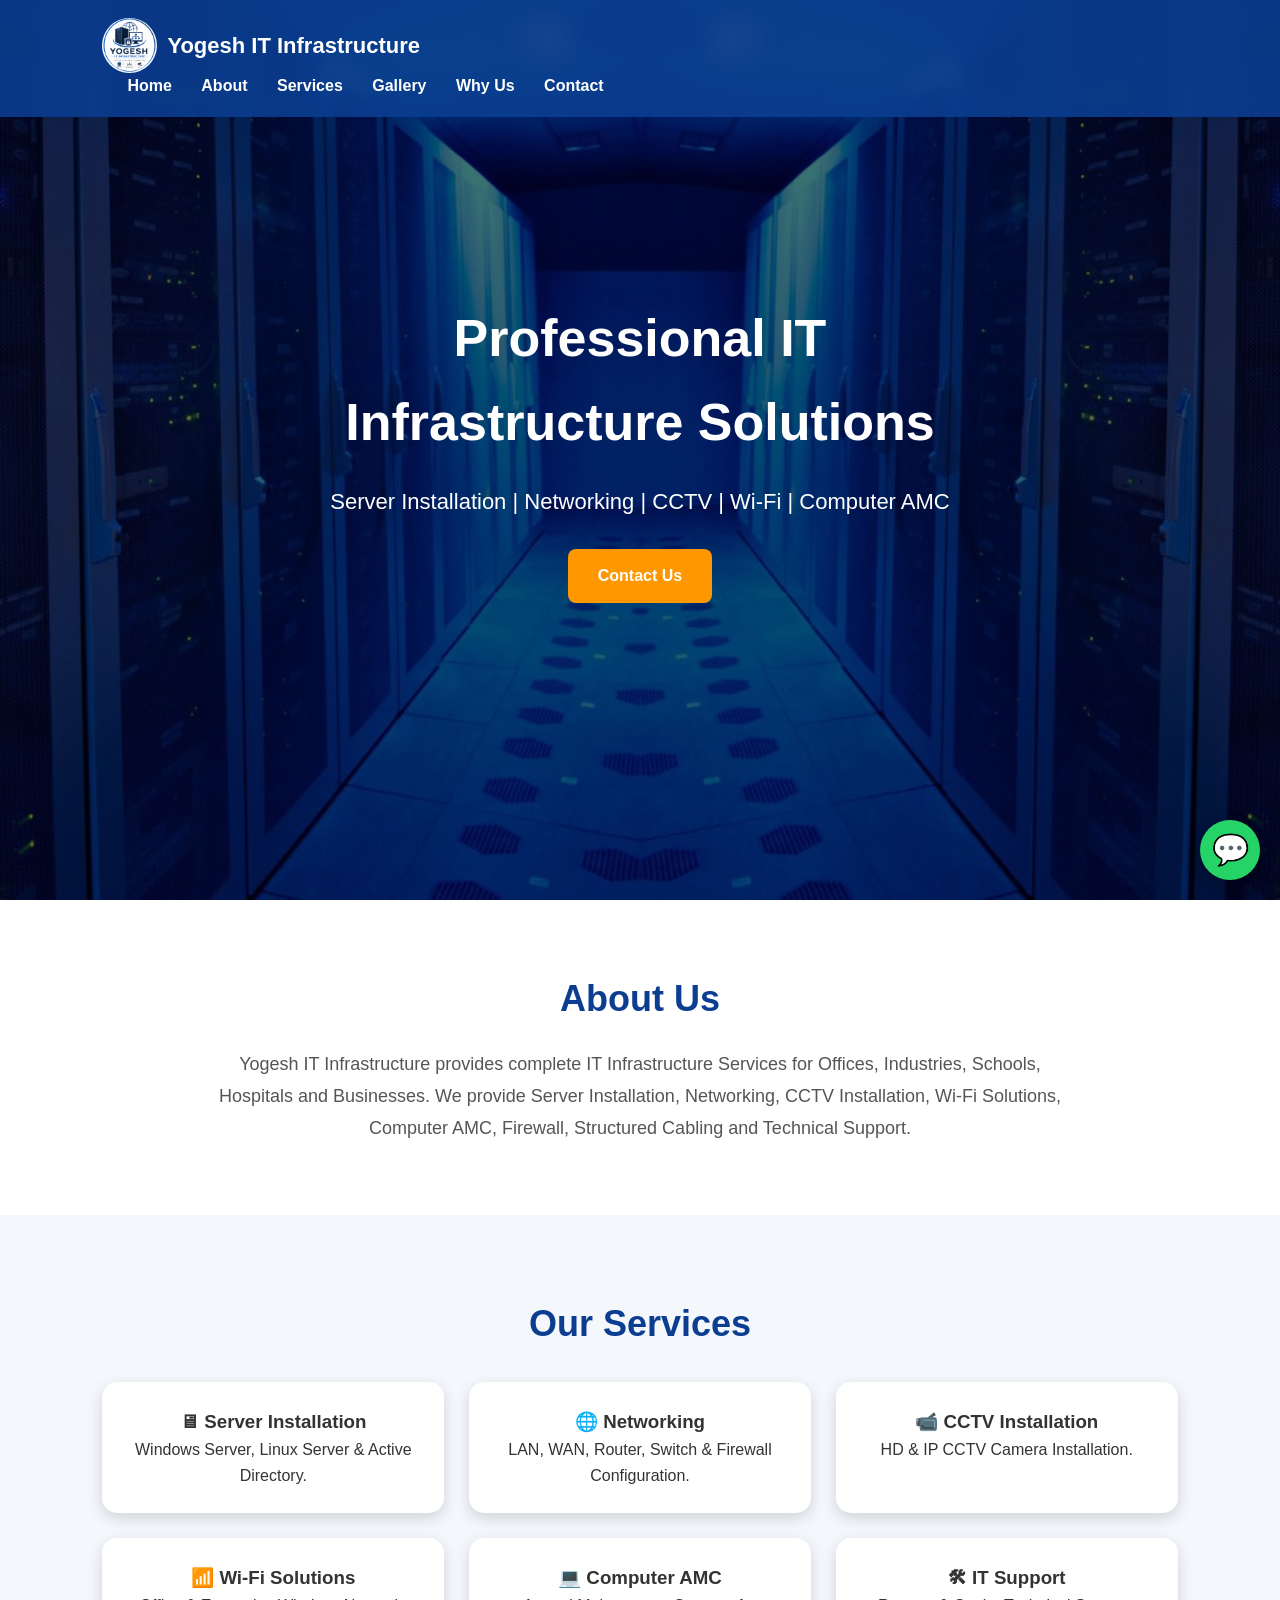
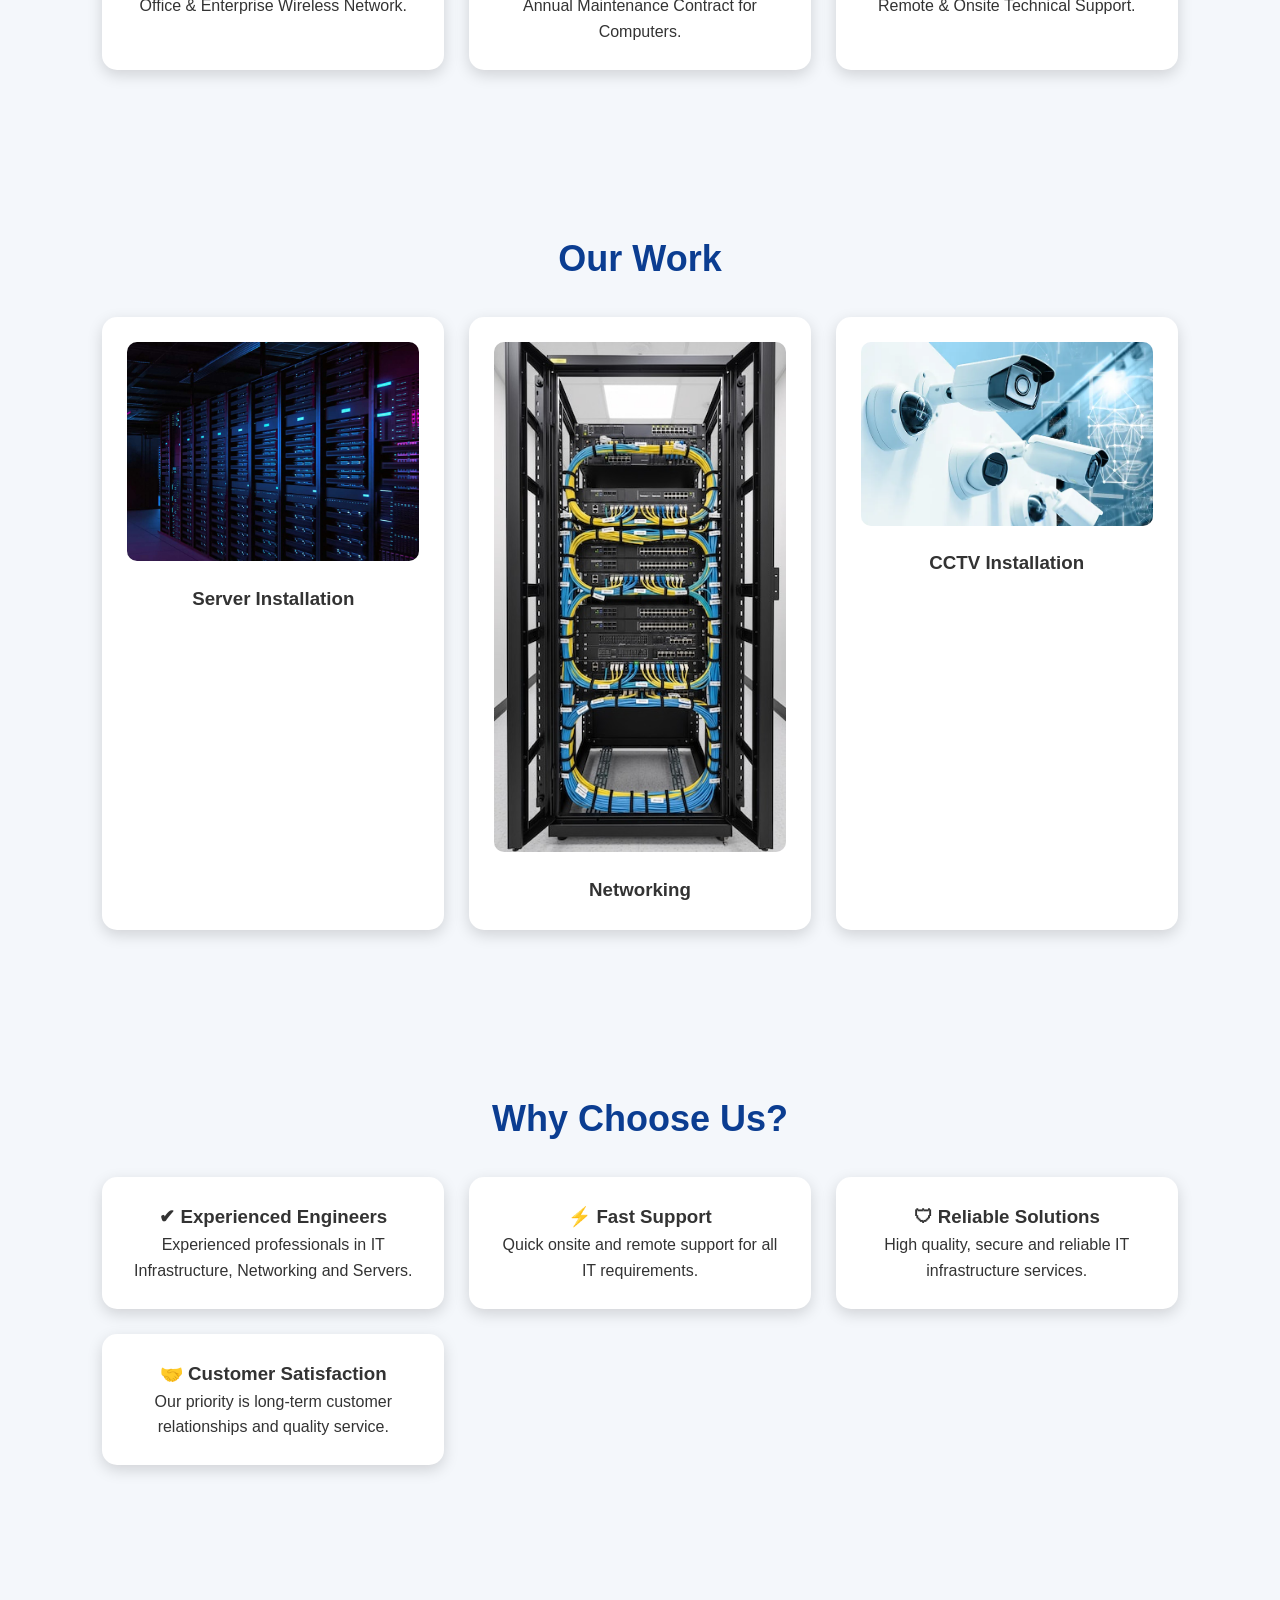
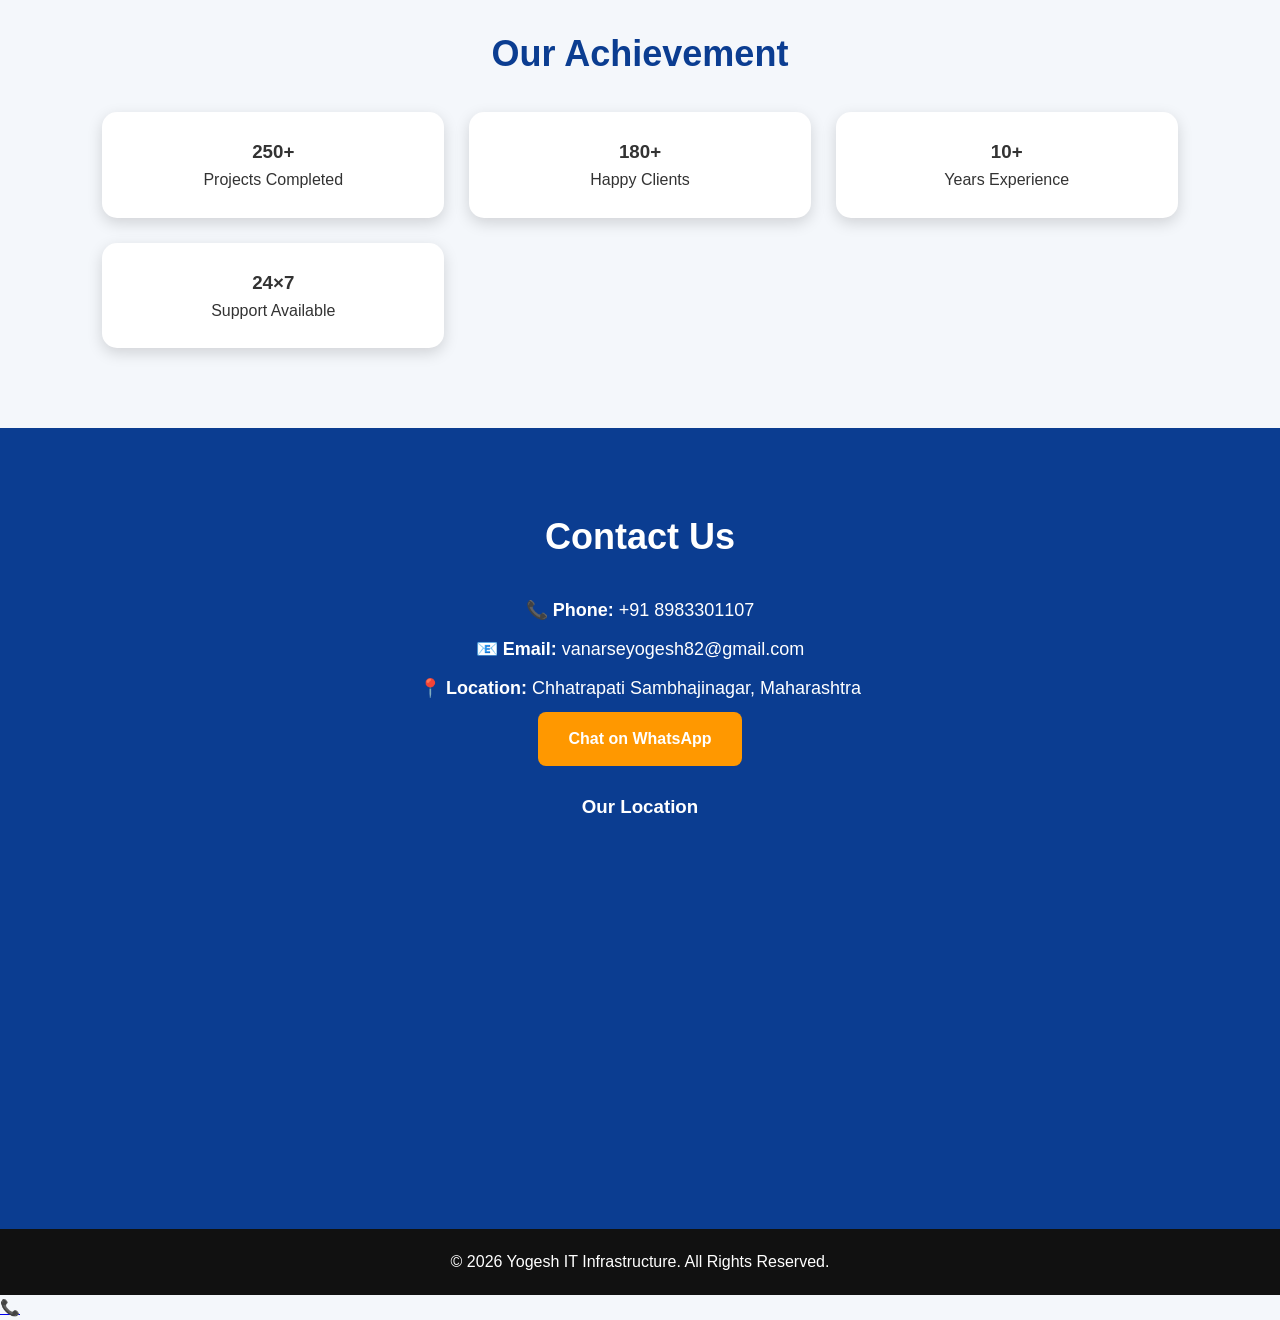
==== index.html @ 94e96556 "Add fade class to about section" ====
<!DOCTYPE html>
<html lang="en">
<head>
<meta charset="UTF-8">
<meta name="viewport" content="width=device-width, initial-scale=1.0">
<title>Yogesh IT Infrastructure</title>

  <meta name="description" content="Yogesh IT Infrastructure provides Server Installation, Networking, CCTV Installation, Wi-Fi Solutions, Computer AMC and IT Support in Chhatrapati Sambhajinagar.">

<meta name="keywords" content="Server Installation, Networking, CCTV, WiFi, Computer AMC, IT Infrastructure, Chhatrapati Sambhajinagar">

<meta name="author" content="Yogesh IT Infrastructure">
  <link rel="icon" type="image/jpeg" href="logo.jpg">
<link rel="stylesheet" href="style.css">
</head>

<body>

<header>
<div class="container">
<div class="logo">
    <img src="logo.jpg" alt="Yogesh IT Infrastructure Logo" class="logo-img">
    <span>Yogesh IT Infrastructure</span>
</div>

<div class="menu-toggle" onclick="toggleMenu()">
☰
</div>
<nav id="navbar">
<a href="#home">Home</a>
<a href="#about">About</a>
<a href="#services">Services</a>
<a href="#gallery">Gallery</a>
<a href="#why">Why Us</a>
<a href="#contact">Contact</a>
</nav>
</div>
</header>

<section id="home" class="hero">
 
<div class="overlay">
<h1>Professional IT Infrastructure Solutions</h1>

<p>
Server Installation | Networking | CCTV | Wi-Fi | Computer AMC
</p>

<a href="#contact" class="btn">Contact Us</a>
</div>
</section>

<section id="about" class="fade">

<h2>About Us</h2>

<p>

Yogesh IT Infrastructure provides complete IT Infrastructure Services for Offices, Industries, Schools, Hospitals and Businesses.

We provide Server Installation, Networking, CCTV Installation, Wi-Fi Solutions, Computer AMC, Firewall, Structured Cabling and Technical Support.

</p>

</section>

<section id="services">

<h2>Our Services</h2>

<div class="cards">

<div class="card">
<h3>🖥 Server Installation</h3>
<p>Windows Server, Linux Server & Active Directory.</p>
</div>

<div class="card">
<h3>🌐 Networking</h3>
<p>LAN, WAN, Router, Switch & Firewall Configuration.</p>
</div>

<div class="card">
<h3>📹 CCTV Installation</h3>
<p>HD & IP CCTV Camera Installation.</p>
</div>

<div class="card">
<h3>📶 Wi-Fi Solutions</h3>
<p>Office & Enterprise Wireless Network.</p>
</div>

<div class="card">
<h3>💻 Computer AMC</h3>
<p>Annual Maintenance Contract for Computers.</p>
</div>

<div class="card">
<h3>🛠 IT Support</h3>
<p>Remote & Onsite Technical Support.</p>
</div>

</div>

</section>

<section id="gallery">

<h2>Our Work</h2>

<div class="cards">

<div class="card">
<img src="server.jpg" alt="">
<h3>Server Installation</h3>
</div>

<div class="card">
<img src="network.jpg" alt="">
<h3>Networking</h3>
</div>

<div class="card">
<img src="cctv.jpg" alt="">
<h3>CCTV Installation</h3>
</div>

</div>

</section>
<section id="why">

<h2>Why Choose Us?</h2>

<div class="cards">

<div class="card">
<h3>✔ Experienced Engineers</h3>
<p>Experienced professionals in IT Infrastructure, Networking and Servers.</p>
</div>

<div class="card">
<h3>⚡ Fast Support</h3>
<p>Quick onsite and remote support for all IT requirements.</p>
</div>

<div class="card">
<h3>🛡 Reliable Solutions</h3>
<p>High quality, secure and reliable IT infrastructure services.</p>
</div>

<div class="card">
<h3>🤝 Customer Satisfaction</h3>
<p>Our priority is long-term customer relationships and quality service.</p>
</div>

</div>

</section>
<section id="stats">

<h2>Our Achievement</h2>

<div class="cards">

<div class="card">
<h3>250+</h3>
<p>Projects Completed</p>
</div>

<div class="card">
<h3>180+</h3>
<p>Happy Clients</p>
</div>

<div class="card">
<h3>10+</h3>
<p>Years Experience</p>
</div>

<div class="card">
<h3>24×7</h3>
<p>Support Available</p>
</div>

</div>

</section>
<section id="contact">

<h2>Contact Us</h2>

<p><strong>📞 Phone:</strong> +91 8983301107</p>

<p><strong>📧 Email:</strong> vanarseyogesh82@gmail.com</p>

<p><strong>📍 Location:</strong> Chhatrapati Sambhajinagar, Maharashtra</p>

<a href="https://wa.me/918983301107" class="btn" target="_blank">
Chat on WhatsApp
</a>

<br><br>

<h3>Our Location</h3>

<iframe
src="https://www.google.com/maps?q=Chhatrapati%20Sambhajinagar&output=embed"
width="100%"
height="300"
style="border:0;border-radius:10px;"
loading="lazy">
</iframe>

</section>

<footer>

<p>© 2026 Yogesh IT Infrastructure. All Rights Reserved.</p>

</footer>

<a href="https://wa.me/918983301107"
class="whatsapp"
target="_blank">💬</a>

<a href="tel:+918983301107"
class="call-button">📞</a>

<script src="script.js"></script>

</body>
</html>
---- style.css ----
*{
    margin:0;
    padding:0;
    box-sizing:border-box;
    font-family:Arial, Helvetica, sans-serif;
}

body{
    background:#f4f7fb;
    color:#333;
    line-height:1.6;
}

header{
    position:fixed;
    top:0;
    left:0;
    width:100%;
    background:rgba(11,61,145,.9);
backdrop-filter:blur(8px);
    color:#fff;
    display:flex;
    justify-content:space-between;
    align-items:center;
    padding:18px 8%;
    z-index:1000;
}

.logo h2{
    font-size:28px;
}

nav a{
    color:#fff;
    text-decoration:none;
    margin-left:25px;
    font-weight:bold;
}

nav a:hover{
    color:#ff9800;
}

.hero{
    height:100vh;
    background:
        linear-gradient(rgba(0,0,0,.55), rgba(0,0,0,.55)),
        url("hero-bg.jpg");
    background-size:cover;
    background-position:center;
    background-repeat:no-repeat;
    display:flex;
    justify-content:center;
    align-items:center;
    text-align:center;
    color:white;
    padding:20px;
}

.hero h1{
    font-size:52px;
    margin-bottom:20px;
}

.hero p{
    font-size:22px;
    margin-bottom:30px;
}

.btn{
    display:inline-block;
    background:#ff9800;
    color:#fff;
    padding:14px 30px;
    border-radius:8px;
    text-decoration:none;
    font-weight:bold;
}

.btn:hover{
    background:#e68900;
}

section{
    padding:80px 8%;
}

section h2{
    text-align:center;
    color:#0b3d91;
    margin-bottom:30px;
    font-size:36px;
}

.cards{
    display:grid;
    grid-template-columns:repeat(auto-fit,minmax(260px,1fr));
    gap:25px;
}

.card{
    background:#fff;
    border-radius:15px;
    padding:25px;
    text-align:center;
    box-shadow:0 5px 15px rgba(0,0,0,.15);
    transition:0.3s;
}

.card:hover{
    transform:translateY(-8px);
    box-shadow:0 10px 25px rgba(0,0,0,.25);
}

.card img{
    width:100%;
    border-radius:10px;
    margin-bottom:15px;
}
#about{
    background:#ffffff;
    text-align:center;
    padding:70px 20px;
}

#about h2{
    font-size:36px;
    color:#0b3d91;
    margin-bottom:20px;
}

#about p{
    max-width:900px;
    margin:auto;
    font-size:18px;
    line-height:1.8;
    color:#555;
    padding:0 15px;
}

#contact{
    background:#0b3d91;
    color:white;
    text-align:center;
}

#contact h2,
#contact h3{
    color:white;
}

#contact p{
    margin:10px 0;
    font-size:18px;
}

footer{
    background:#111;
    color:white;
    text-align:center;
    padding:20px;
}

.whatsapp{
    position:fixed;
    bottom:20px;
    right:20px;
    width:60px;
    height:60px;
    background:#25D366;
    color:white;
    border-radius:50%;
    display:flex;
    justify-content:center;
    align-items:center;
    font-size:30px;
    text-decoration:none;
    box-shadow:0 5px 15px rgba(0,0,0,.3);
    z-index:999;
}

.whatsapp:hover{
    transform:scale(1.1);
}

iframe{
    margin-top:20px;
    border-radius:10px;
}
.card:hover{
    transform:translateY(-10px) scale(1.03);
    transition:.3s;
}
}

nav a{
    transition:0.3s;
}

html{
    scroll-behavior:smooth;
}

.hero .overlay{
    max-width:700px;
}
.logo{
    display:flex;
    align-items:center;
    gap:10px;
    font-size:22px;
    font-weight:bold;
    color:#fff;
}

.logo-img{
    width:55px;
    height:55px;
    border-radius:50%;
}
.menu-toggle{
    display:none;
    font-size:32px;
    color:#fff;
    cursor:pointer;
}
@media (max-width:768px){

header{
    padding:10px 15px;
    flex-direction:row;
    align-items:center;
}

.logo-img{
    width:45px;
    height:45px;
}

.logo h2{
    font-size:20px;
}

.menu-toggle{
    display:block;
}

nav{
    display:none;
    width:100%;
    flex-direction:column;
    background:#0b3d91;
}

nav.active{
    display:flex;
}

nav a{
    padding:12px;
    margin:0;
}

.hero{
    min-height:100vh;
    background-size:cover;
    background-position:center;
    background-repeat:no-repeat;

}
.hero h1{
    font-size:22px;
    line-height:1.3;
}

.hero p{
    font-size:14px;
    line-height:1.5;
}

.cards{
    grid-template-columns:1fr;
}

img{
    max-width:100%;
    height:auto;
}
.fade{
    opacity:0;
    transform:translateY(40px);
    transition:all .8s ease;
}

.fade.show{
    opacity:1;
    transform:translateY(0);
}
}
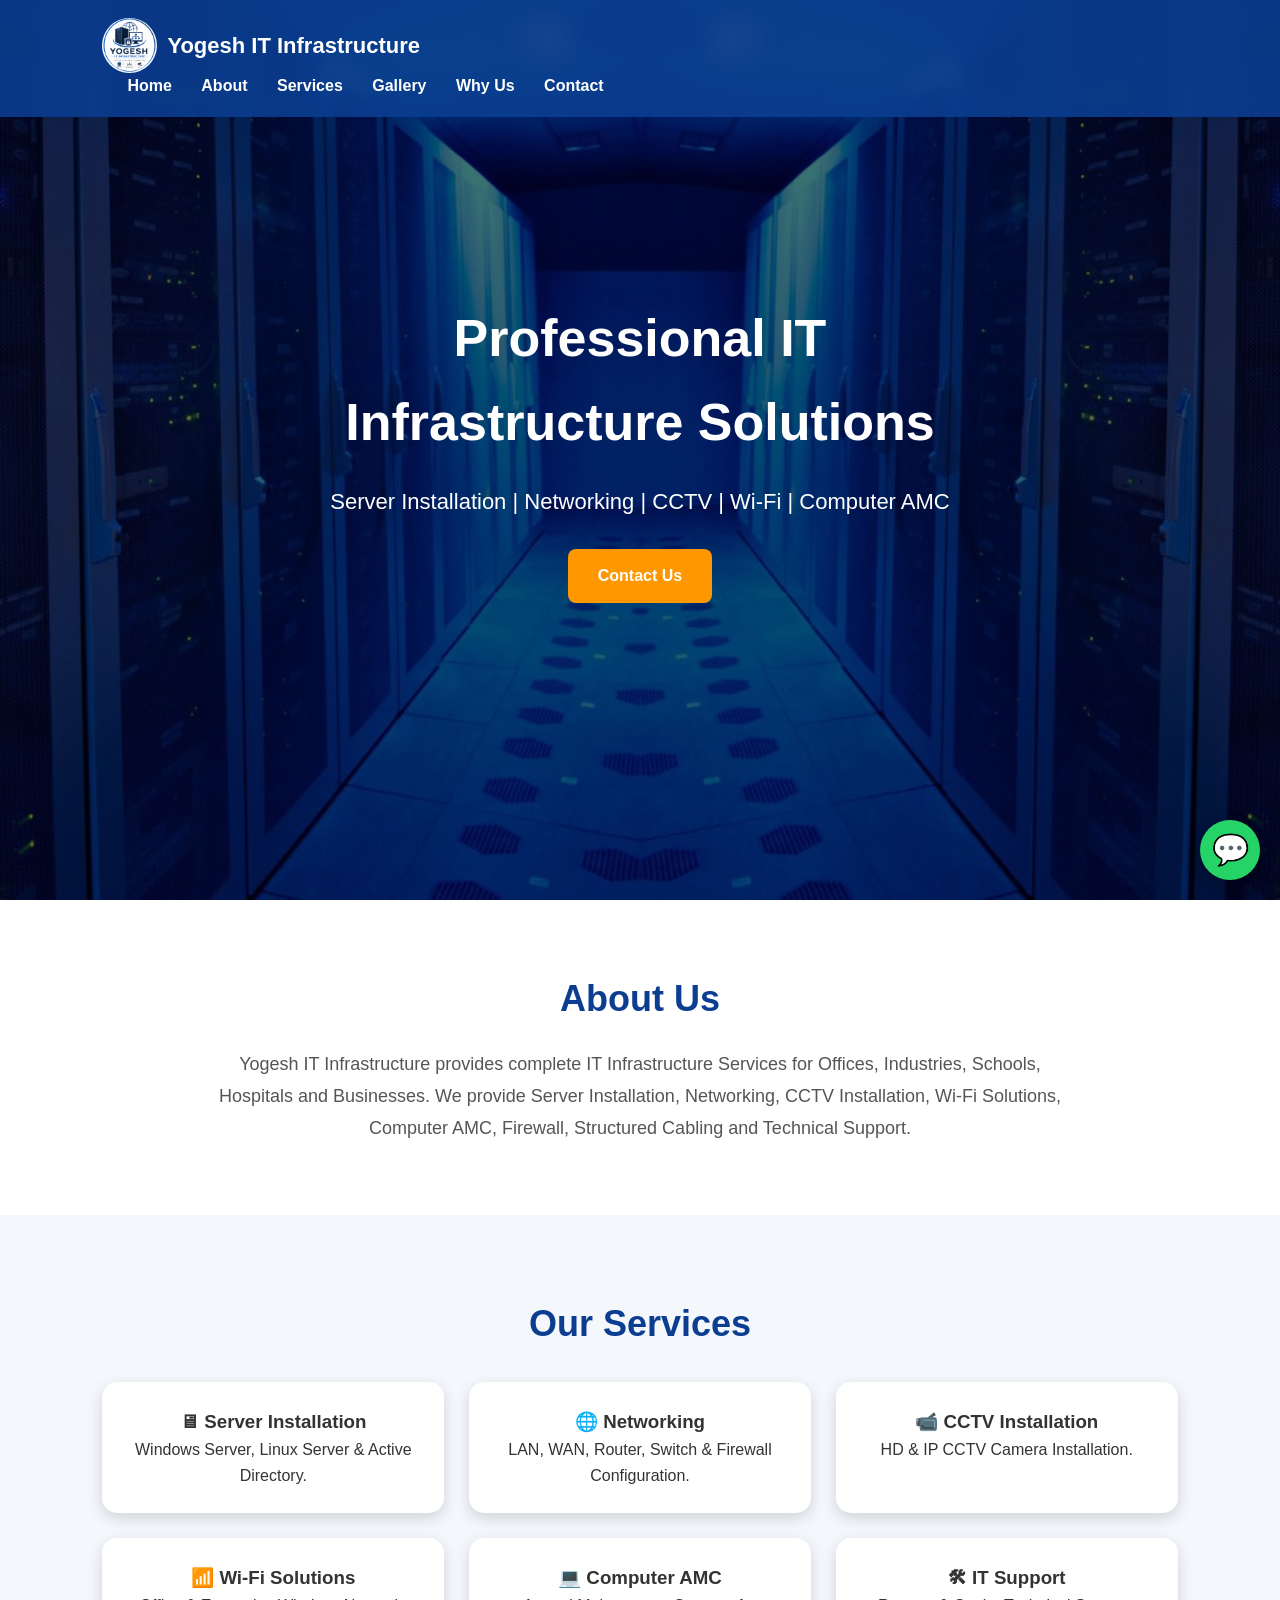
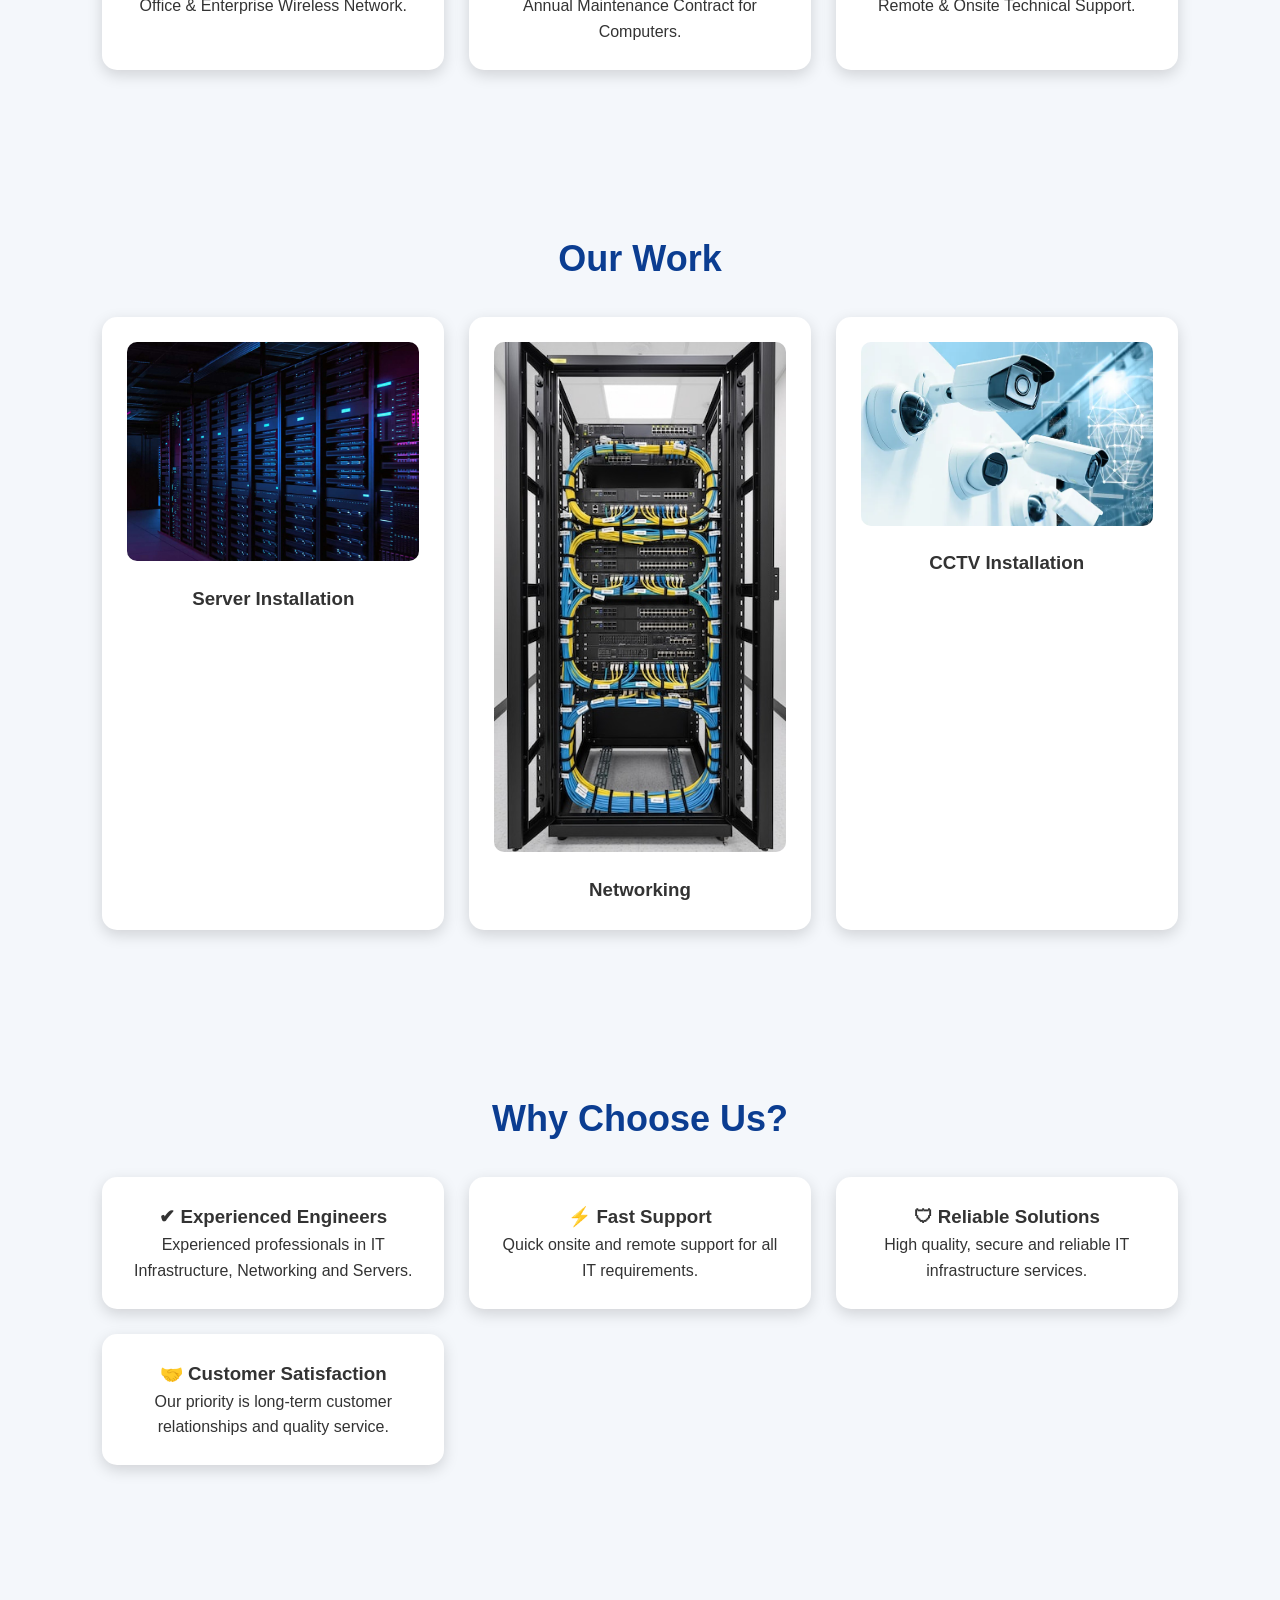
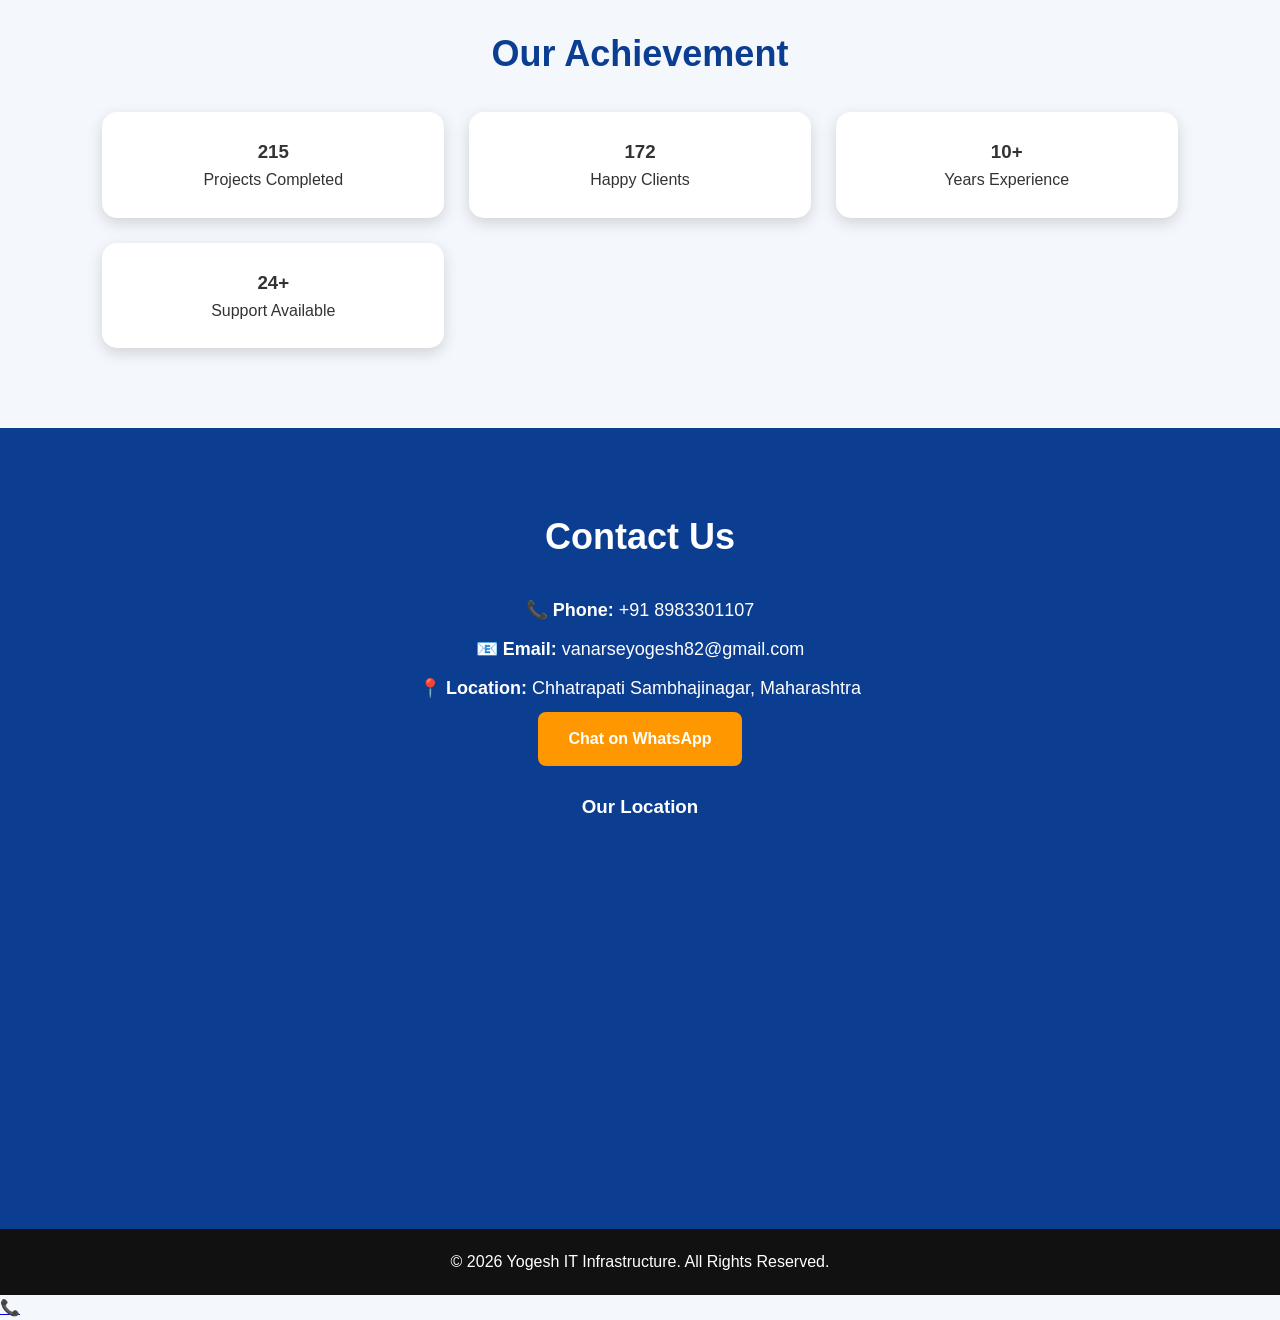
==== commit 26f929db: "Fix heading in support card to remove multiplication sign" ====
--- a/index.html
+++ b/index.html
@@ -64,7 +64,7 @@
 
 </section>
 
-<section id="services">
+<section id="services" class="fade">
 
 <h2>Our Services</h2>
 
@@ -104,7 +104,7 @@
 
 </section>
 
-<section id="gallery">
+<section id="gallery" class="fade">
 
 <h2>Our Work</h2>
 
@@ -128,7 +128,7 @@
 </div>
 
 </section>
-<section id="why">
+<section id="why" class="fade">
 
 <h2>Why Choose Us?</h2>
 
@@ -157,7 +157,7 @@
 </div>
 
 </section>
-<section id="stats">
+<section id="stats" class="fade">
 
 <h2>Our Achievement</h2>
 
@@ -179,14 +179,14 @@
 </div>
 
 <div class="card">
-<h3>24×7</h3>
+<h3>24</h3>
 <p>Support Available</p>
 </div>
 
 </div>
 
 </section>
-<section id="contact">
+<section id="contact" class="fade">
 
 <h2>Contact Us</h2>
 
--- a/style.css
+++ b/style.css
@@ -296,4 +296,3 @@
     opacity:1;
     transform:translateY(0);
 }
-}
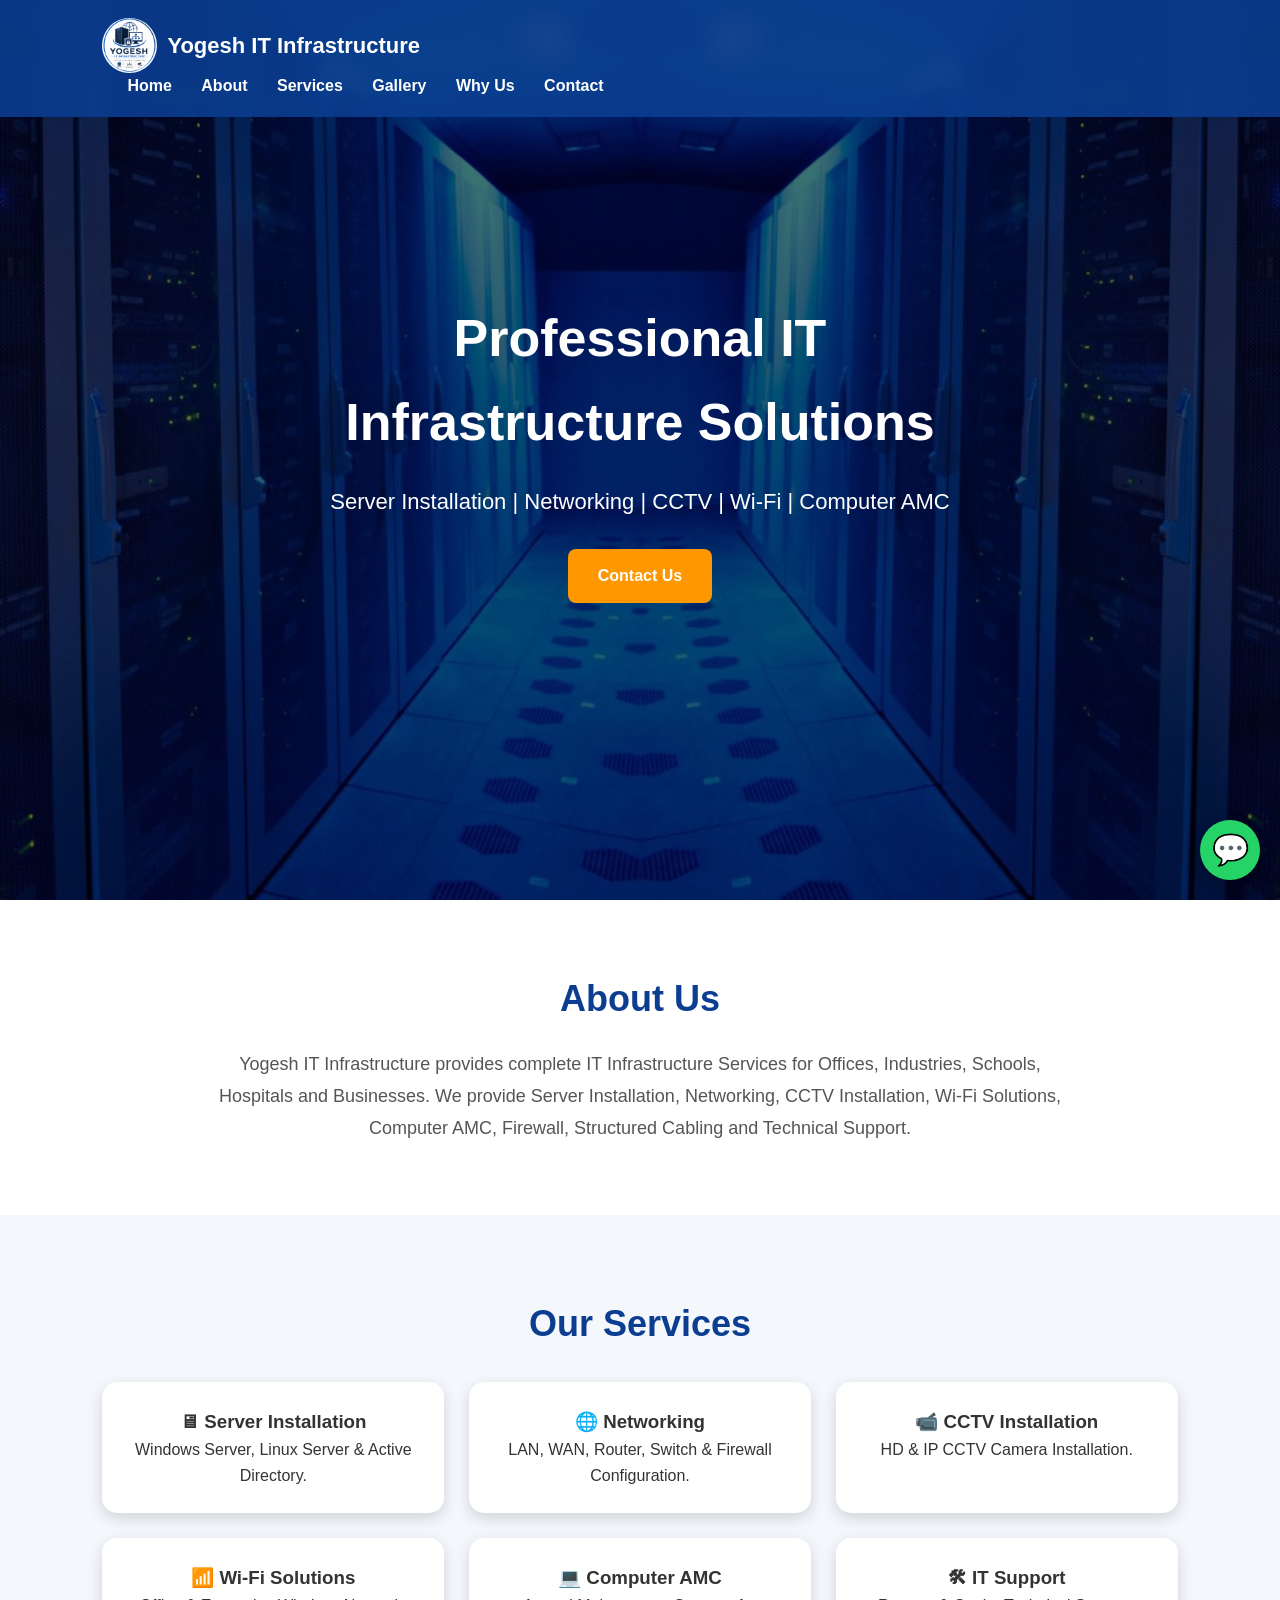
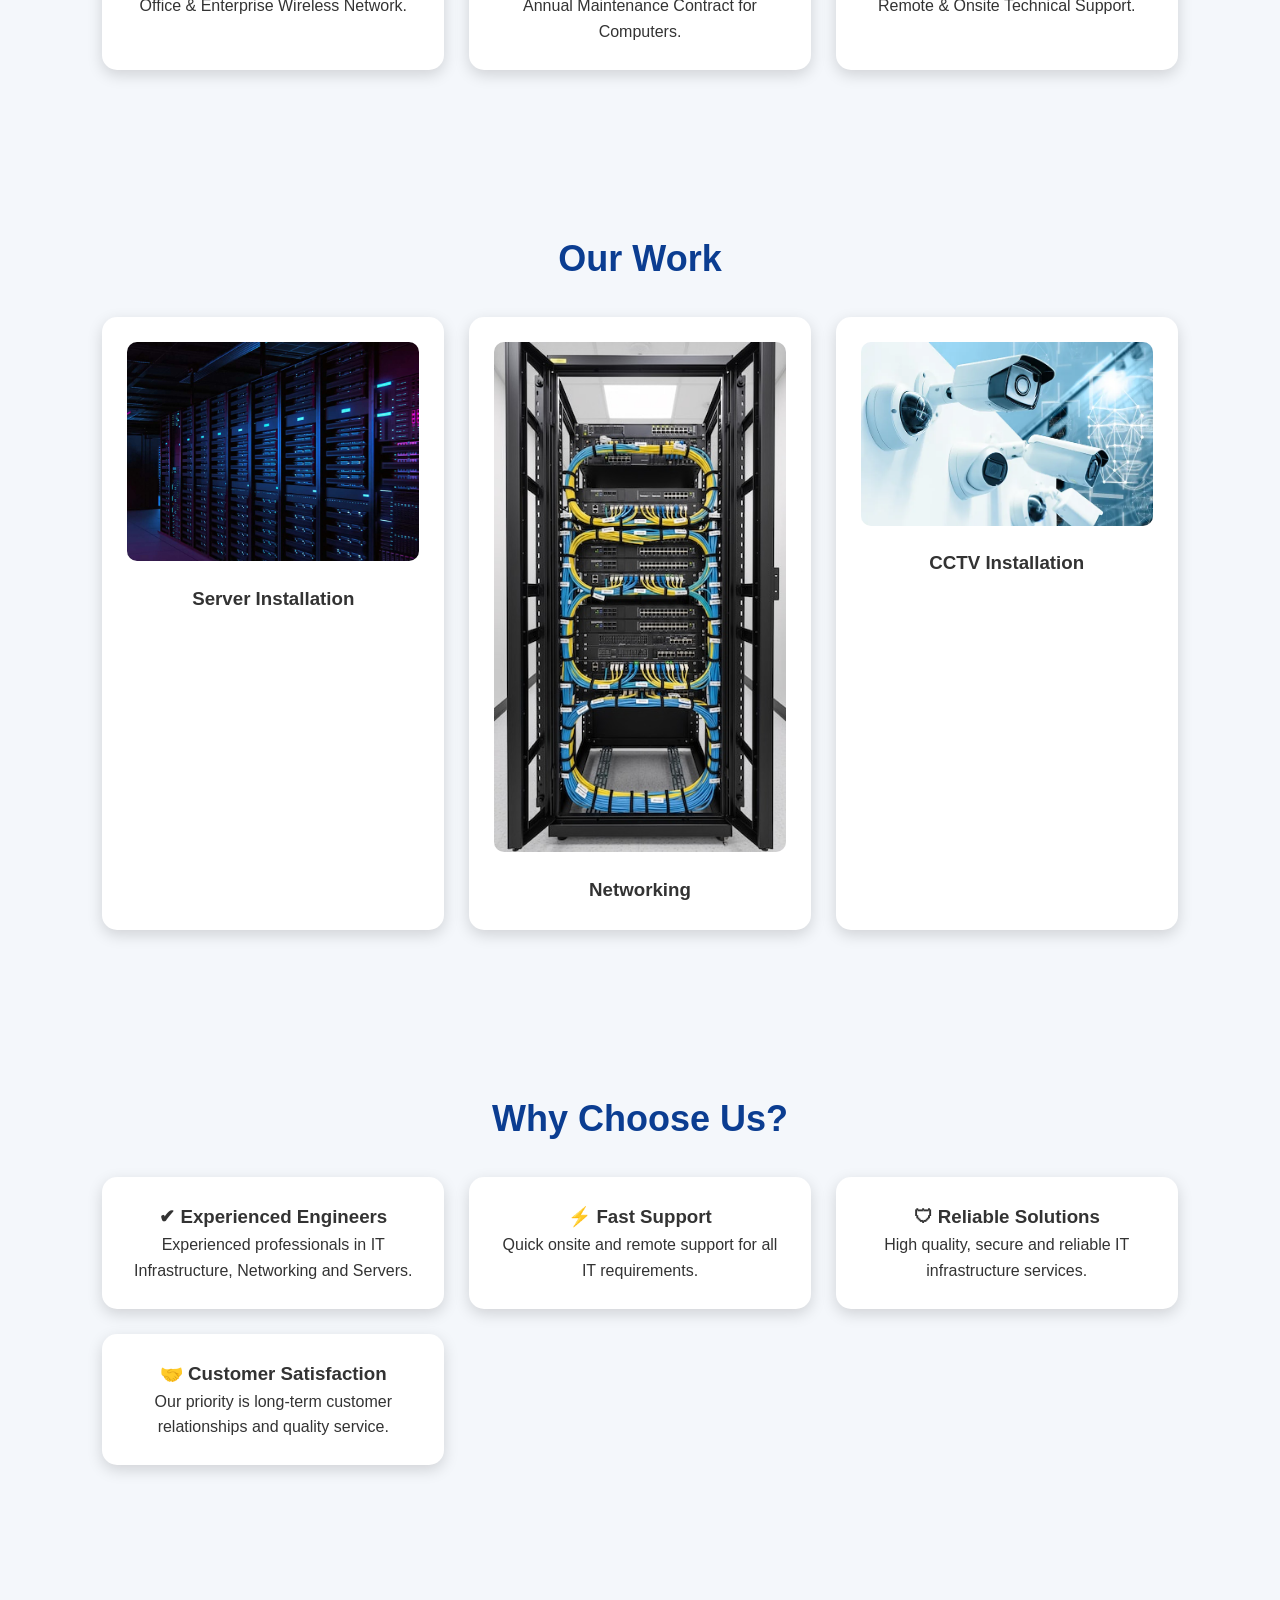
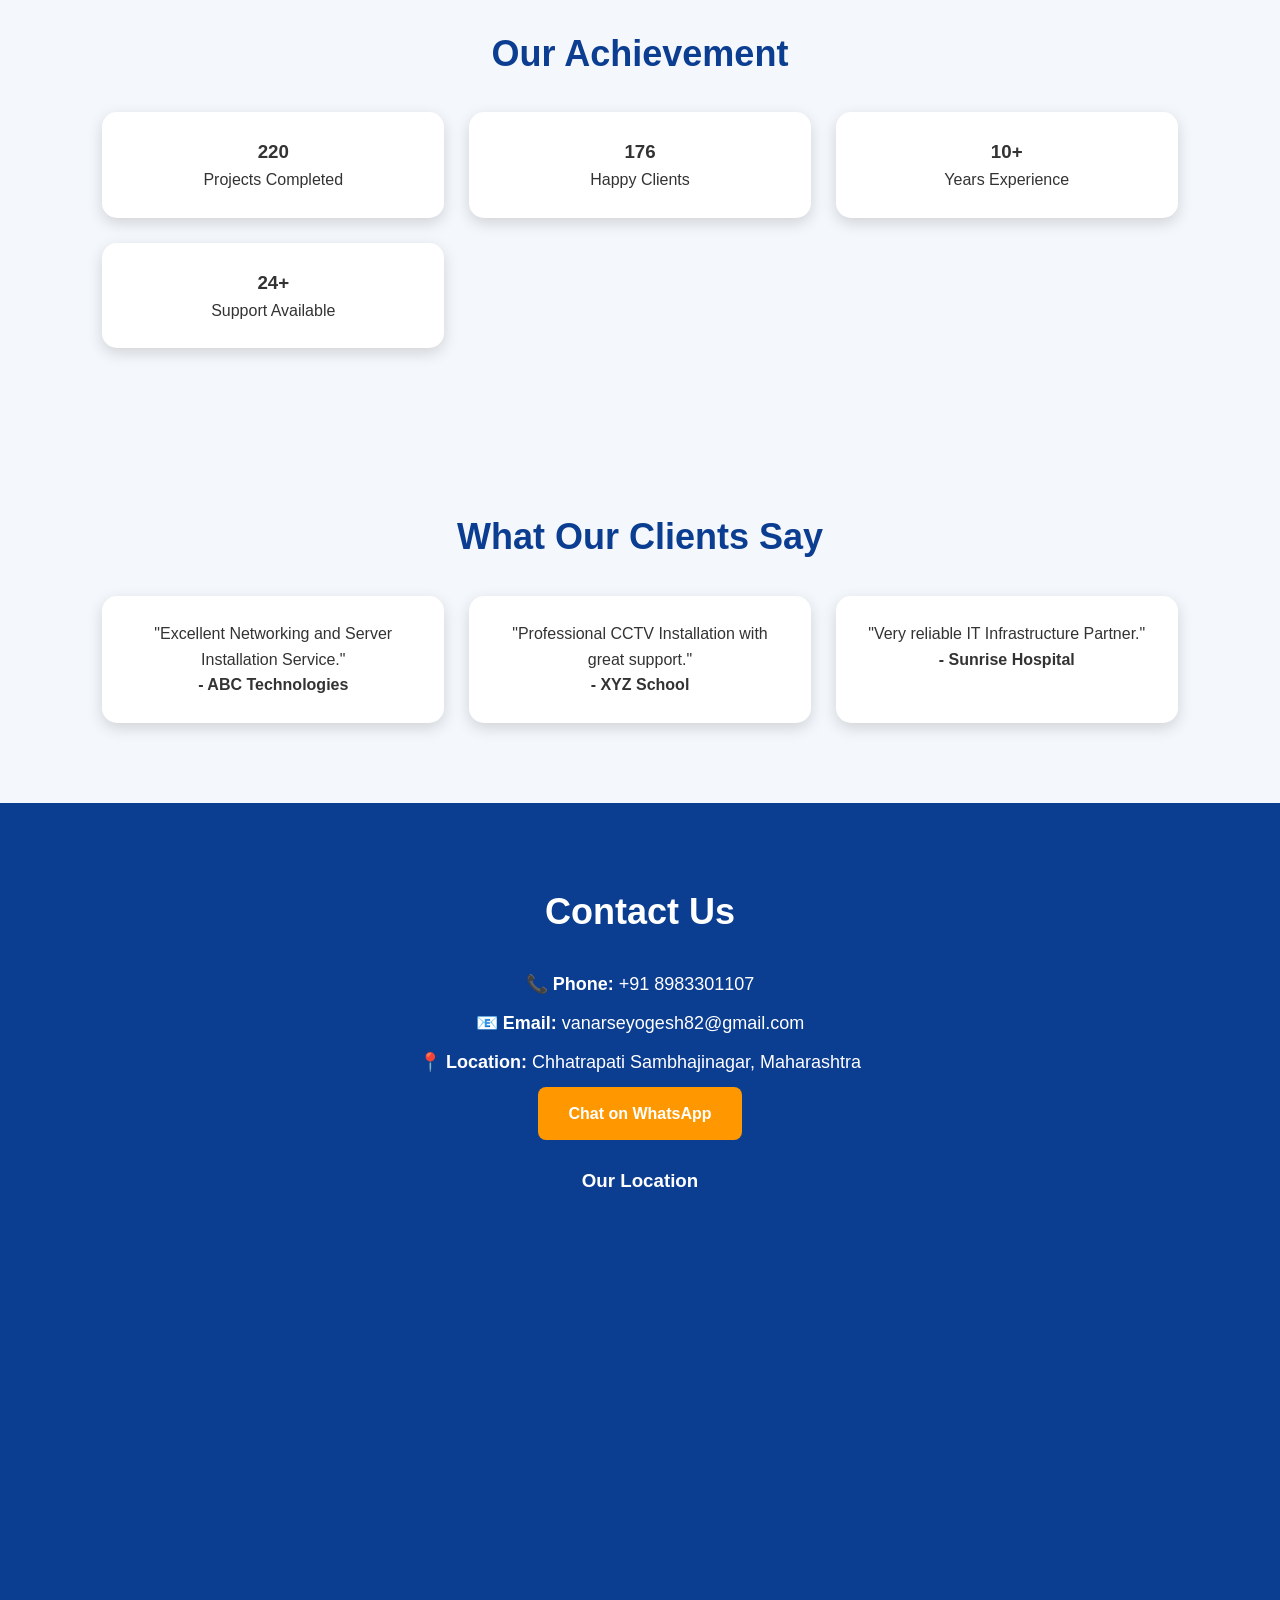
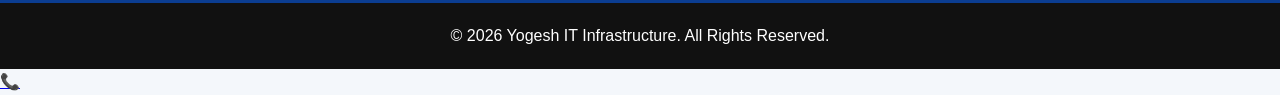
==== commit 14f79ce9: "Add testimonials section" ====
--- a/index.html
+++ b/index.html
@@ -186,6 +186,28 @@
 </div>
 
 </section>
+  <section id="testimonials" class="fade">
+    <h2>What Our Clients Say</h2>
+
+    <div class="cards">
+
+        <div class="card">
+            <p>"Excellent Networking and Server Installation Service."</p>
+            <h4>- ABC Technologies</h4>
+        </div>
+
+        <div class="card">
+            <p>"Professional CCTV Installation with great support."</p>
+            <h4>- XYZ School</h4>
+        </div>
+
+        <div class="card">
+            <p>"Very reliable IT Infrastructure Partner."</p>
+            <h4>- Sunrise Hospital</h4>
+        </div>
+
+    </div>
+</section>
 <section id="contact" class="fade">
 
 <h2>Contact Us</h2>
--- a/style.css
+++ b/style.css
@@ -296,3 +296,11 @@
     opacity:1;
     transform:translateY(0);
 }
+.card img{
+    transition: transform .4s ease;
+    cursor: pointer;
+}
+
+.card:hover img{
+    transform: scale(1.08);
+}
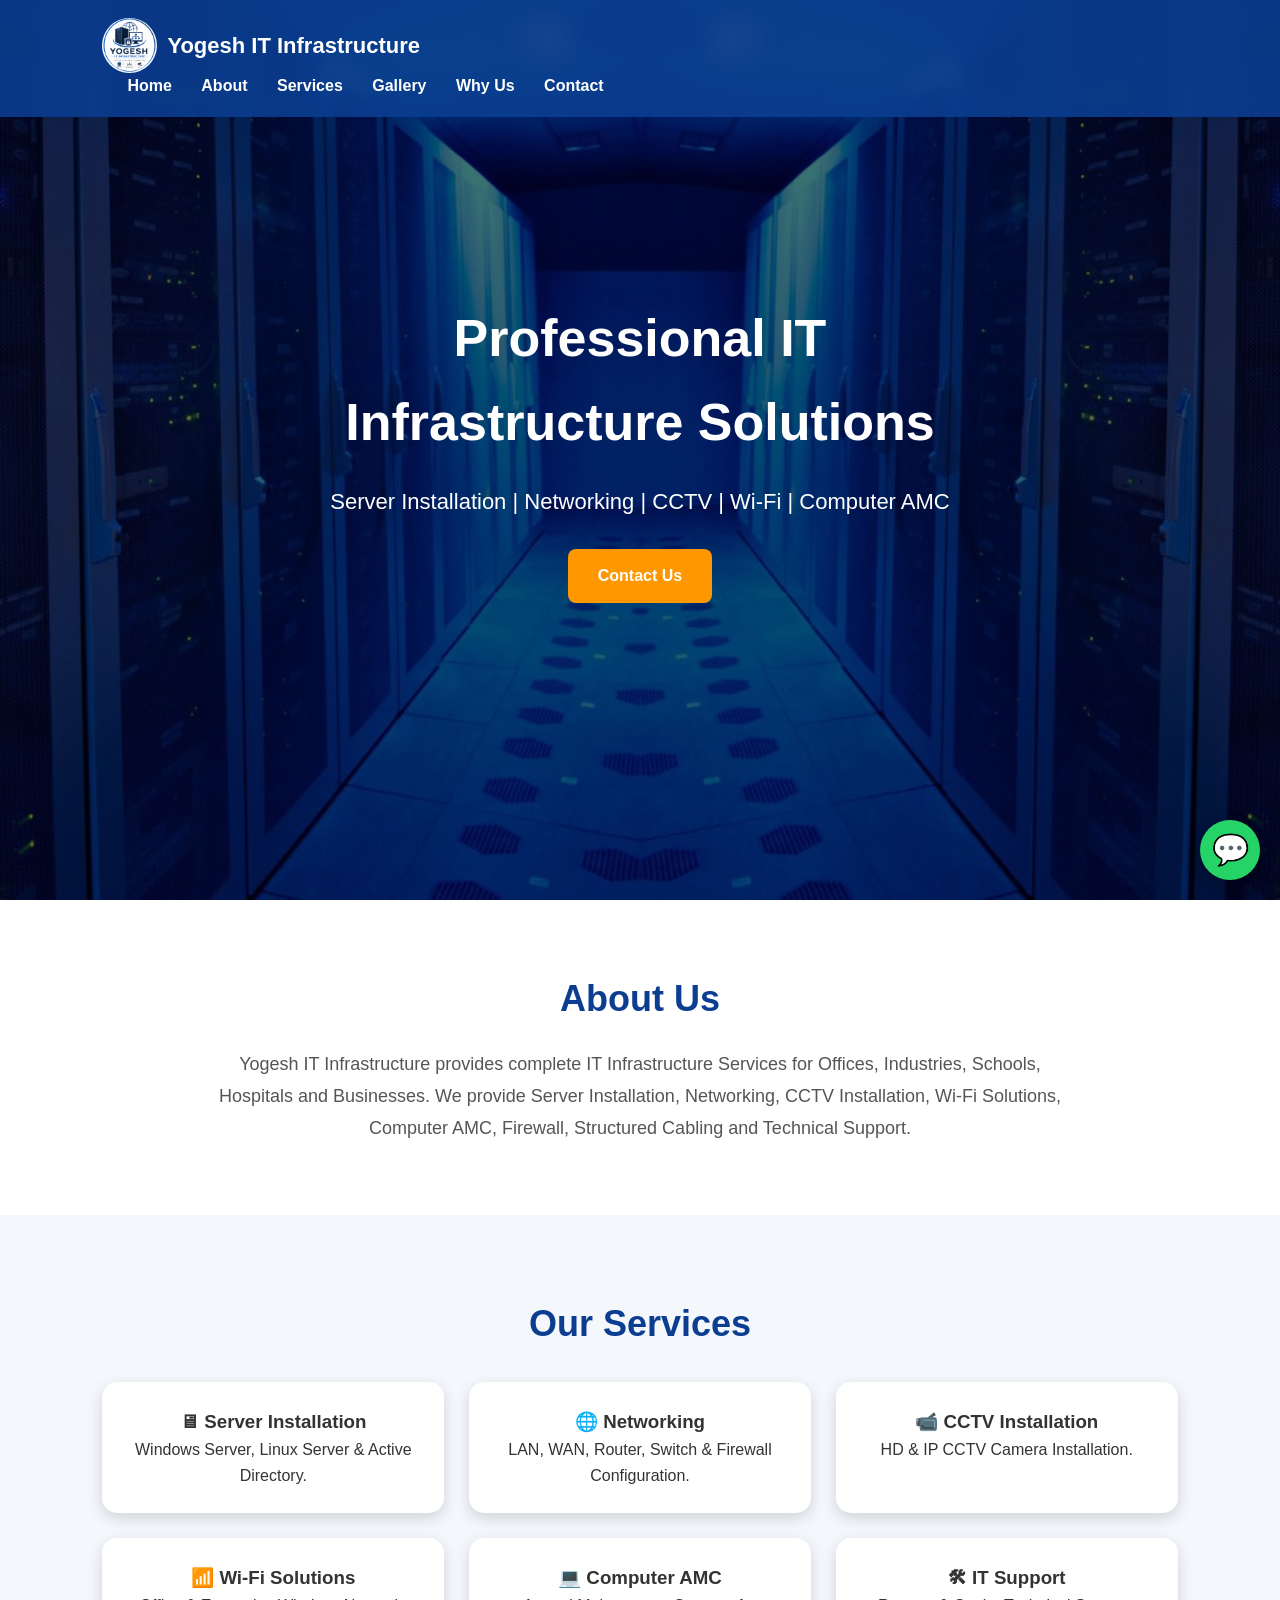
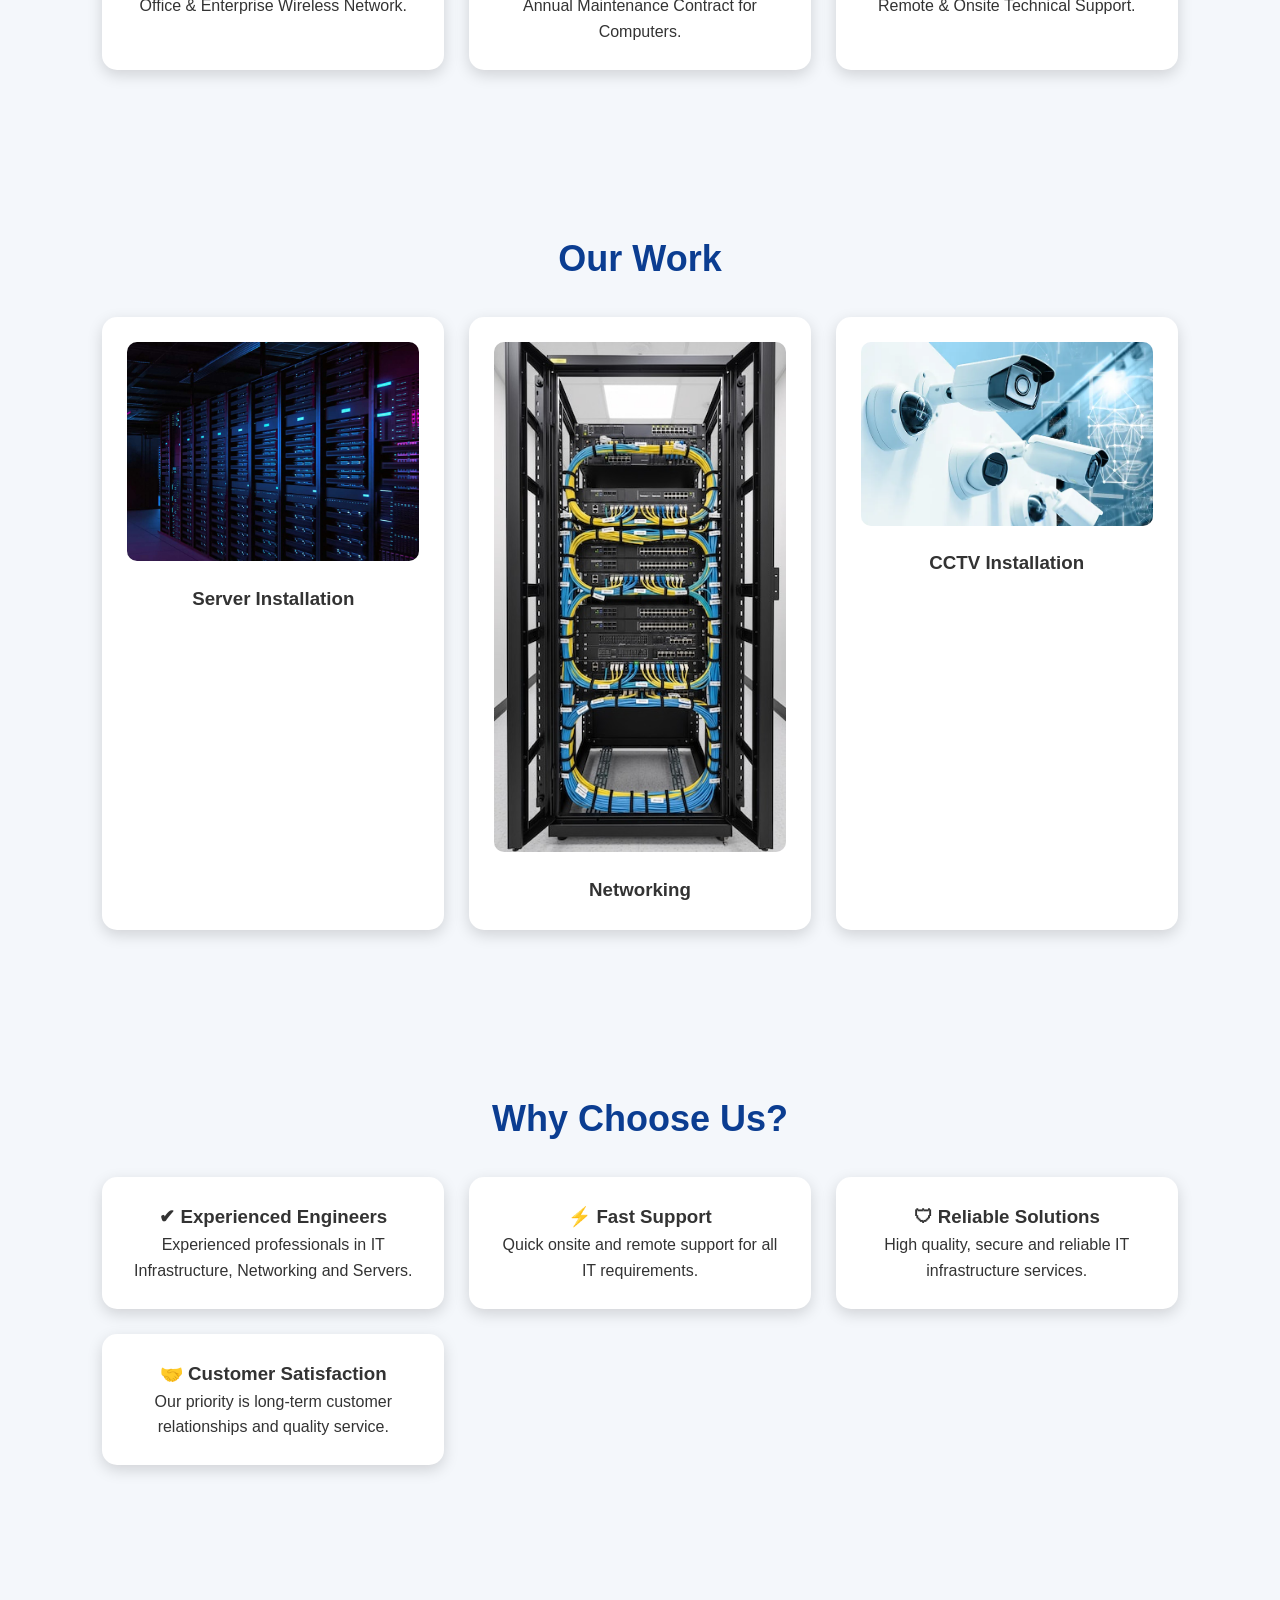
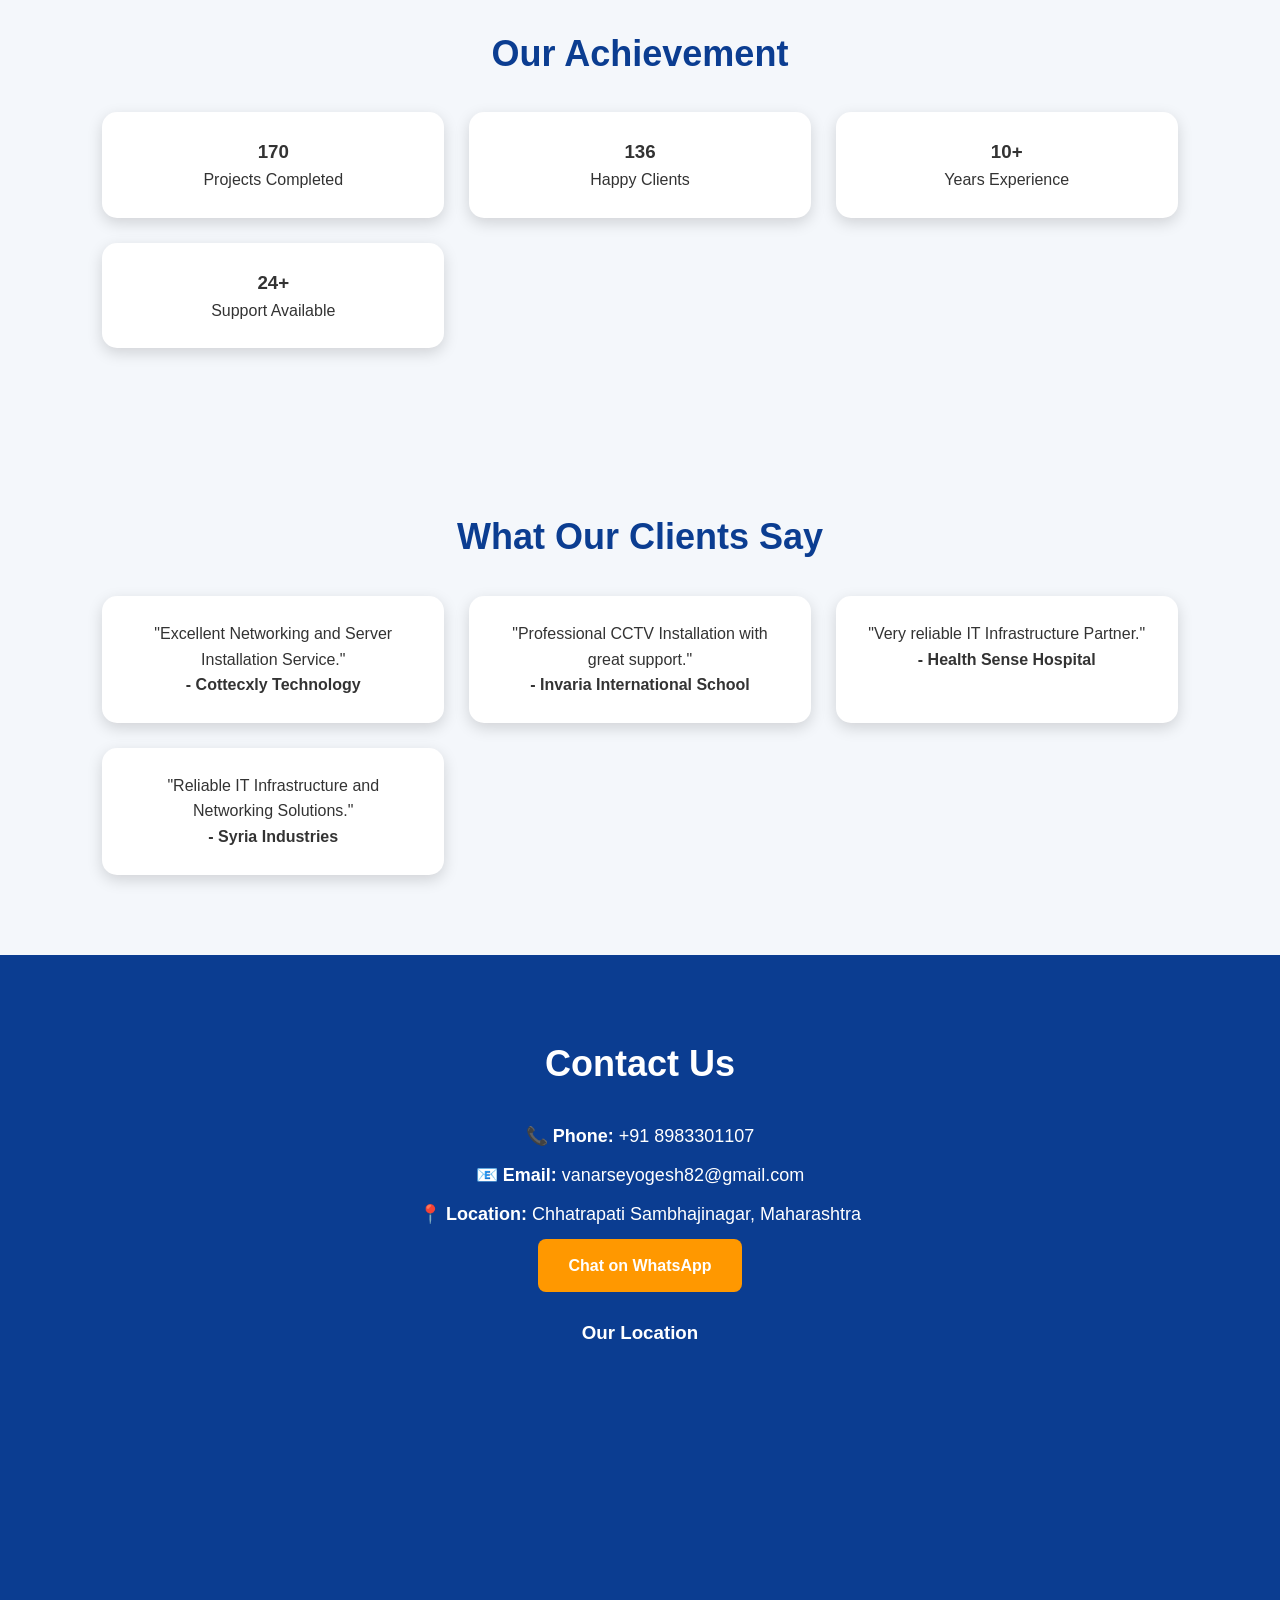
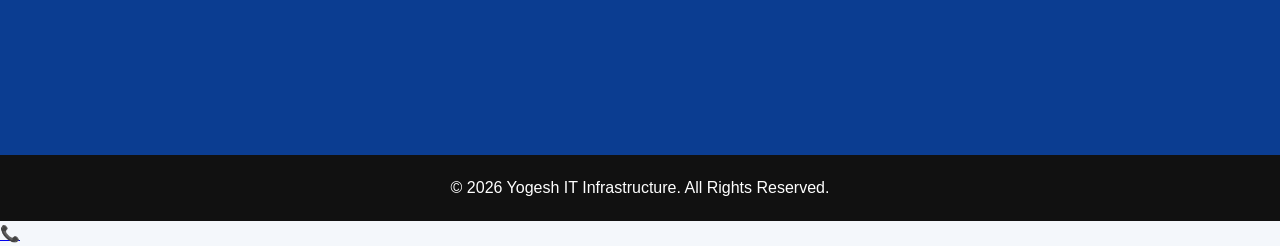
==== commit c11d1d31: "Update client names in index.html" ====
--- a/index.html
+++ b/index.html
@@ -193,19 +193,23 @@
 
         <div class="card">
             <p>"Excellent Networking and Server Installation Service."</p>
-            <h4>- ABC Technologies</h4>
+            <h4>- Cottecxly Technology </h4>
         </div>
 
         <div class="card">
             <p>"Professional CCTV Installation with great support."</p>
-            <h4>- XYZ School</h4>
+            <h4>- Invaria International School </h4>
         </div>
 
         <div class="card">
             <p>"Very reliable IT Infrastructure Partner."</p>
-            <h4>- Sunrise Hospital</h4>
+            <h4>- Health Sense Hospital </h4>
         </div>
-
+        
+         
+       <div class="card">
+        <p>"Reliable IT Infrastructure and Networking Solutions."</p>
+        <h4>- Syria Industries</h4>
     </div>
 </section>
 <section id="contact" class="fade">
--- a/style.css
+++ b/style.css
@@ -304,3 +304,33 @@
 .card:hover img{
     transform: scale(1.08);
 }
+/* Testimonials */
+#testimonials{
+    background:#f5f7fb;
+    padding:80px 20px;
+    text-align:center;
+}
+
+#testimonials h2{
+    color:#0b3d91;
+    font-size:36px;
+    margin-bottom:35px;
+}
+
+#testimonials .card{
+    background:#fff;
+    border-radius:15px;
+    padding:25px;
+    box-shadow:0 5px 15px rgba(0,0,0,.1);
+}
+
+#testimonials h4{
+    color:#0b3d91;
+    margin-top:15px;
+}
+
+#testimonials p{
+    font-style:italic;
+    color:#555;
+    line-height:1.7;
+}
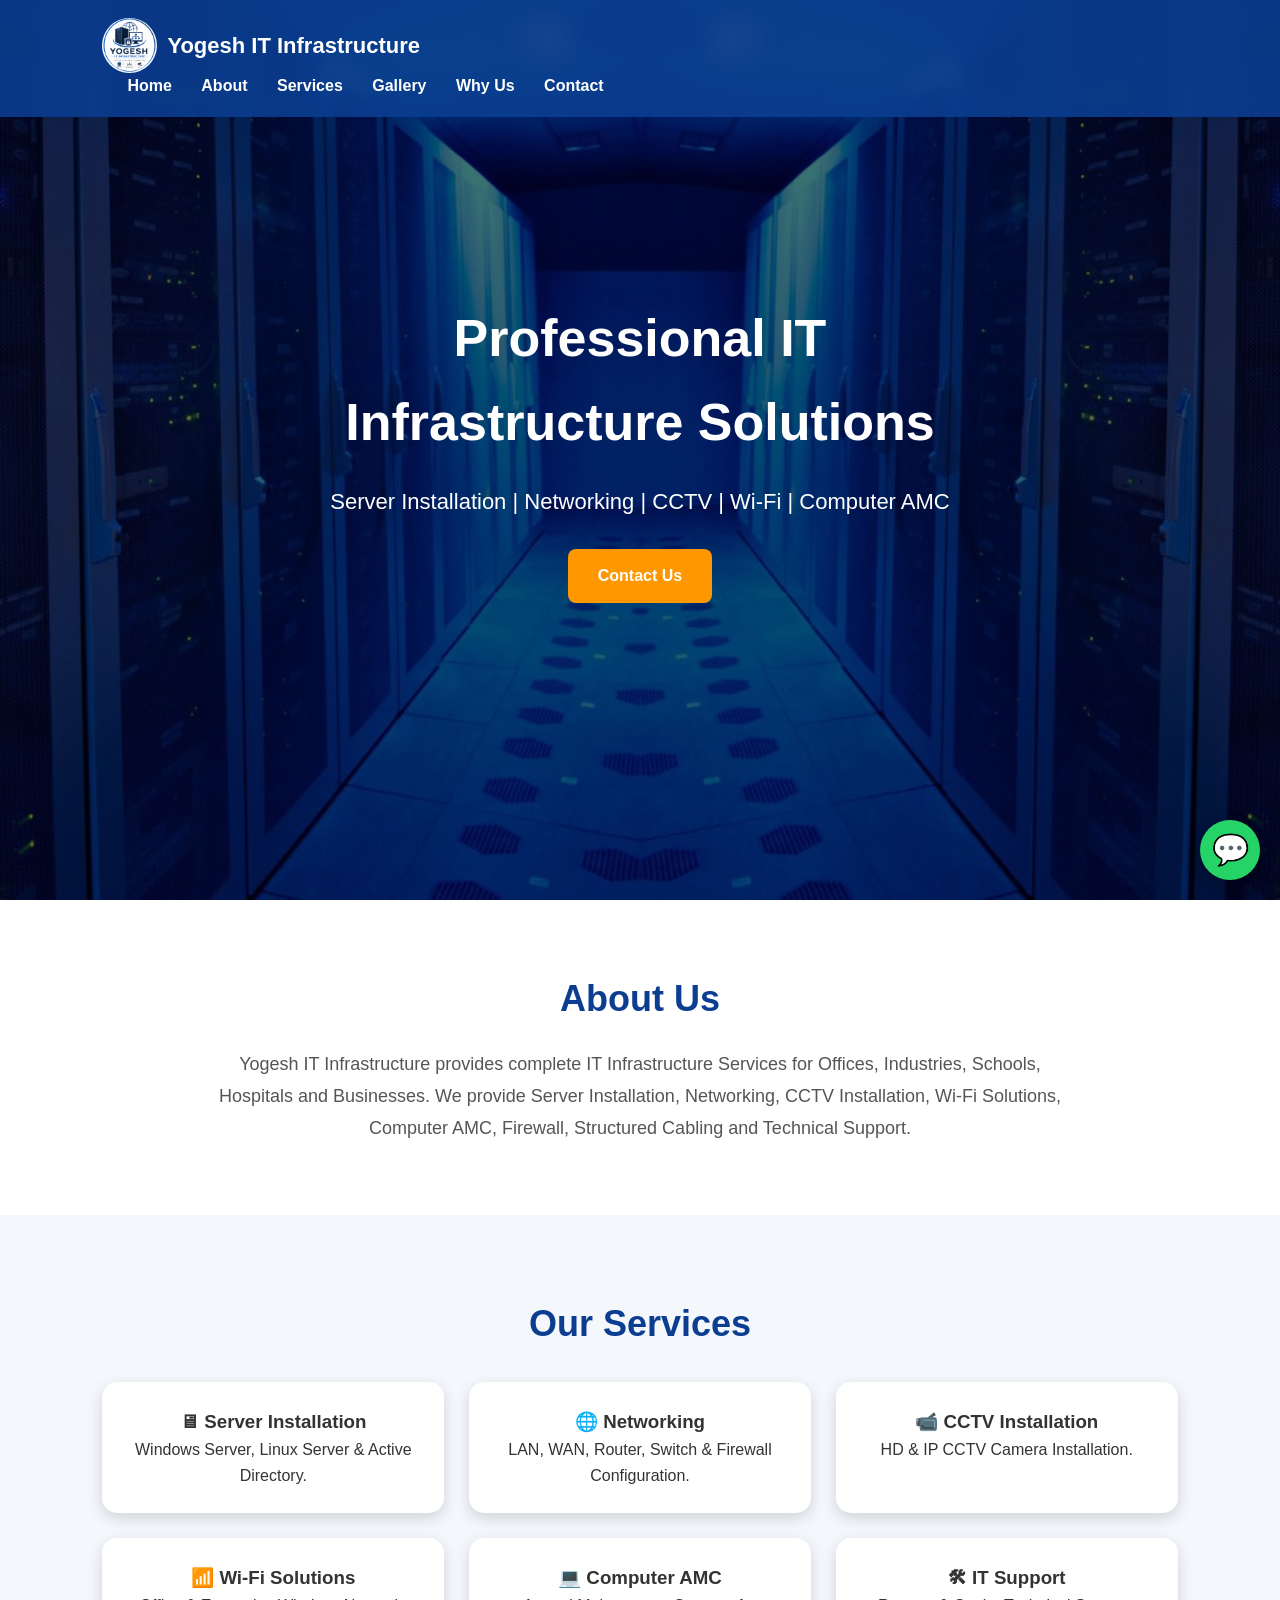
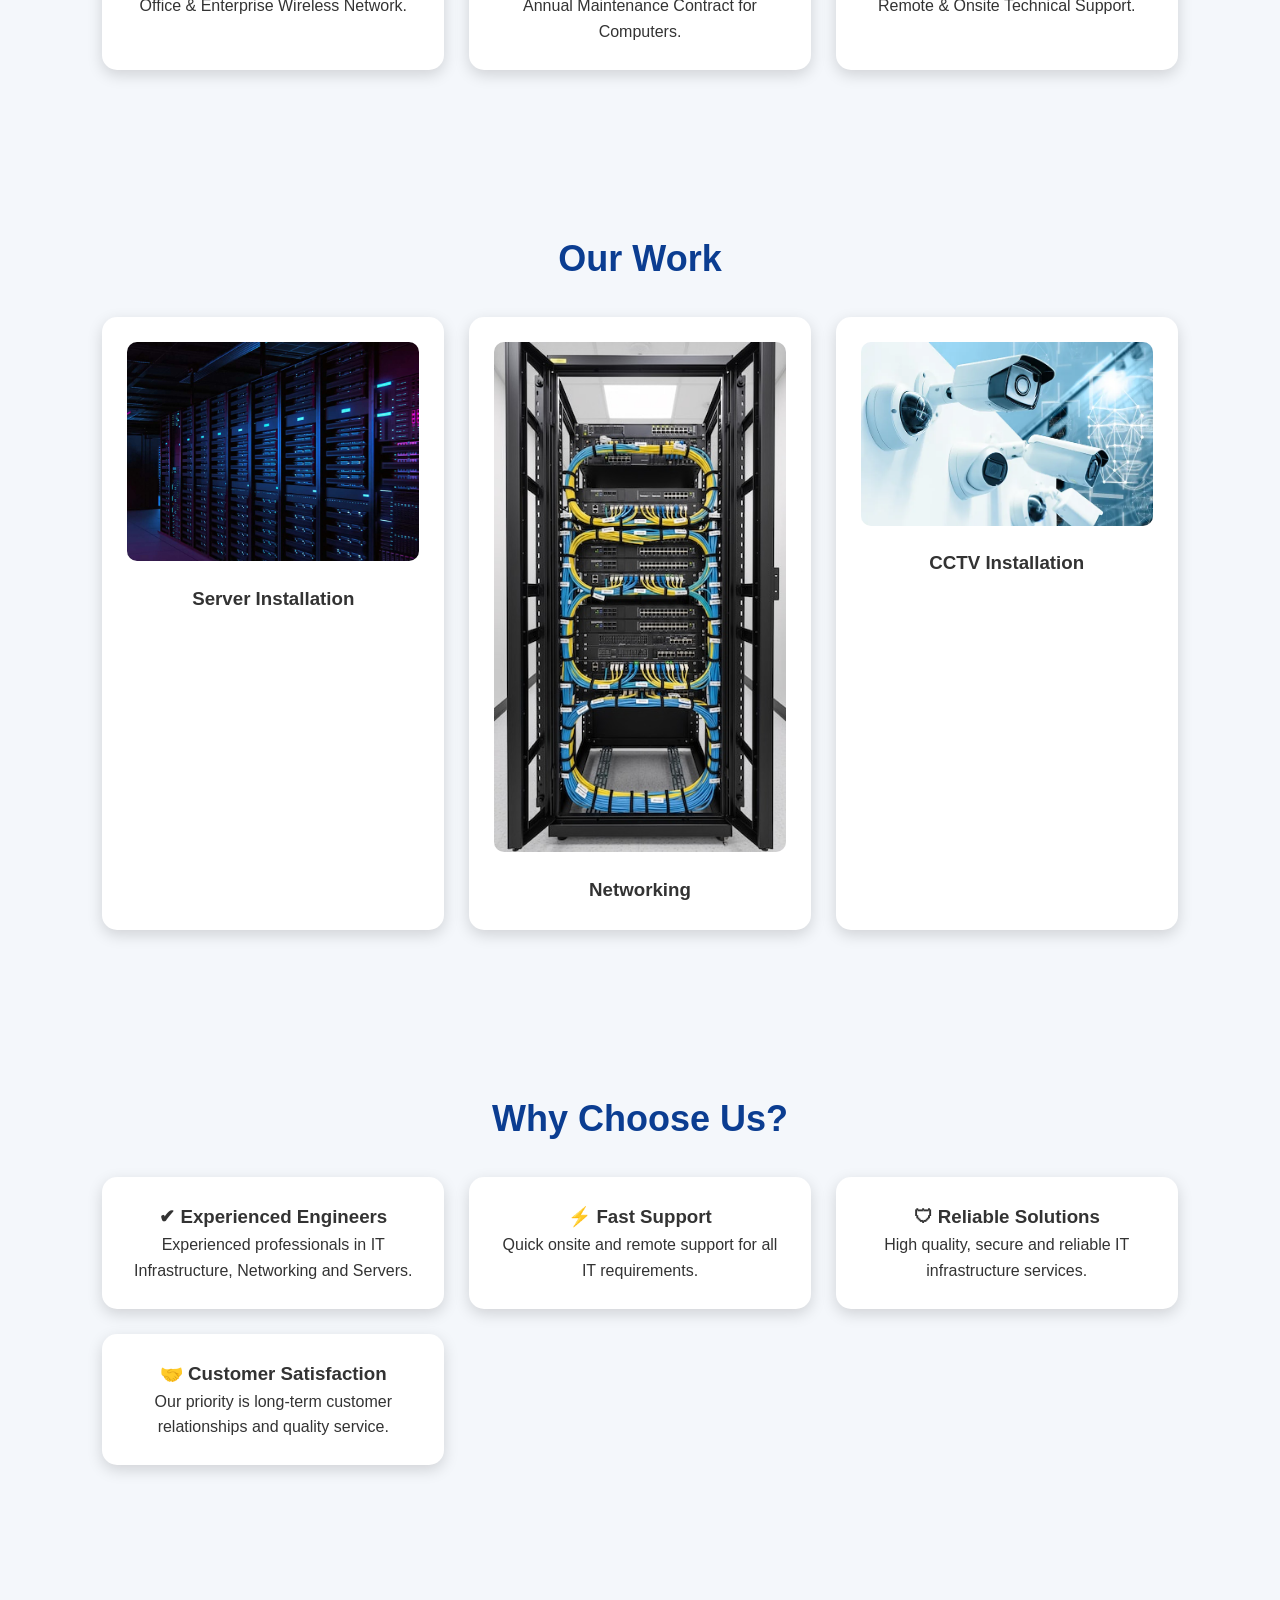
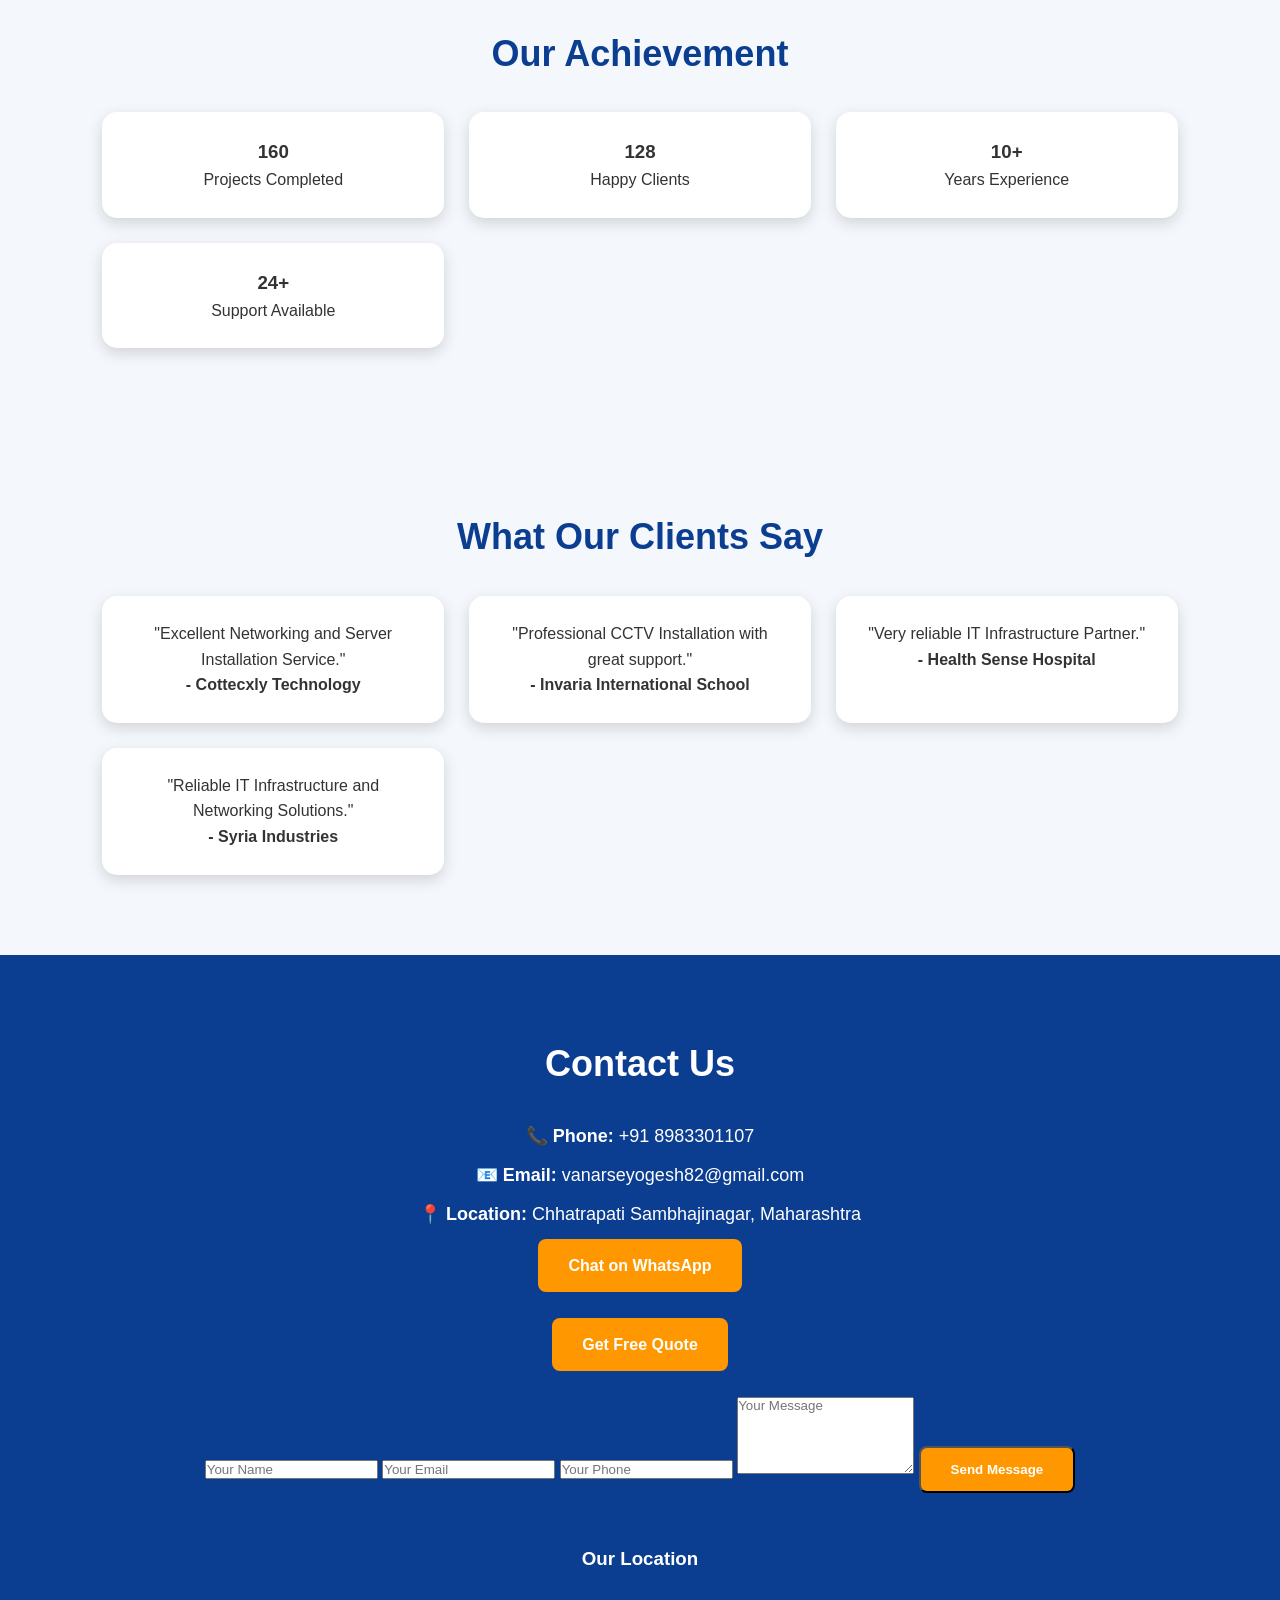
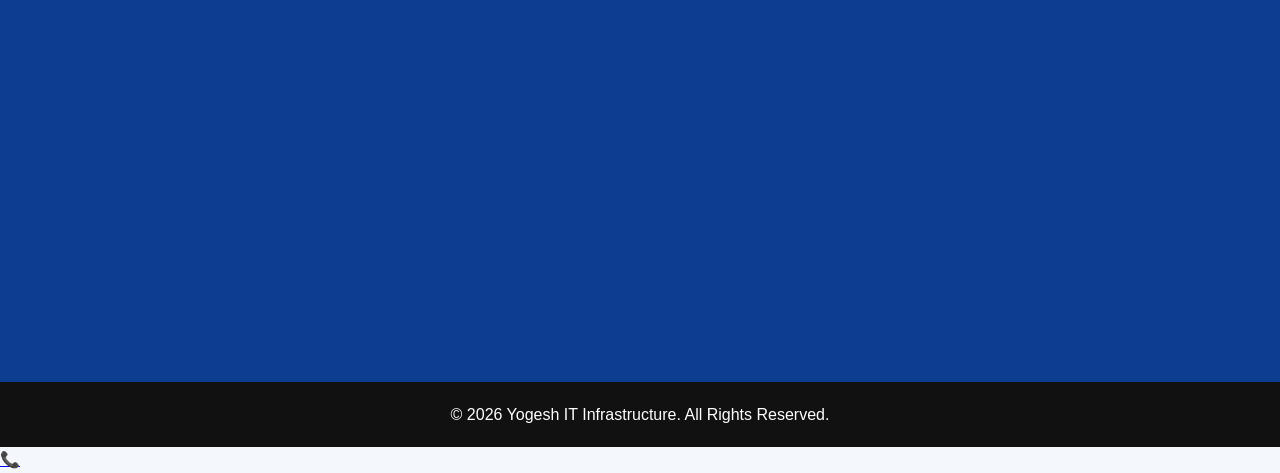
==== commit a2c8bf6a: "Update index.html" ====
--- a/index.html
+++ b/index.html
@@ -225,7 +225,27 @@
 <a href="https://wa.me/918983301107" class="btn" target="_blank">
 Chat on WhatsApp
 </a>
-
+<br><br>
+
+<a href="#contact-form" class="btn">
+Get Free Quote
+</a>
+
+<br><br>
+
+<form id="contact-form" action="https://formsubmit.co/vanarseyogesh82@gmail.com" method="POST">
+
+<input type="text" name="name" placeholder="Your Name" required>
+
+<input type="email" name="email" placeholder="Your Email" required>
+
+<input type="tel" name="phone" placeholder="Your Phone" required>
+
+<textarea name="message" placeholder="Your Message" rows="5" required></textarea>
+
+<button type="submit" class="btn">Send Message</button>
+
+</form>
 <br><br>
 
 <h3>Our Location</h3>
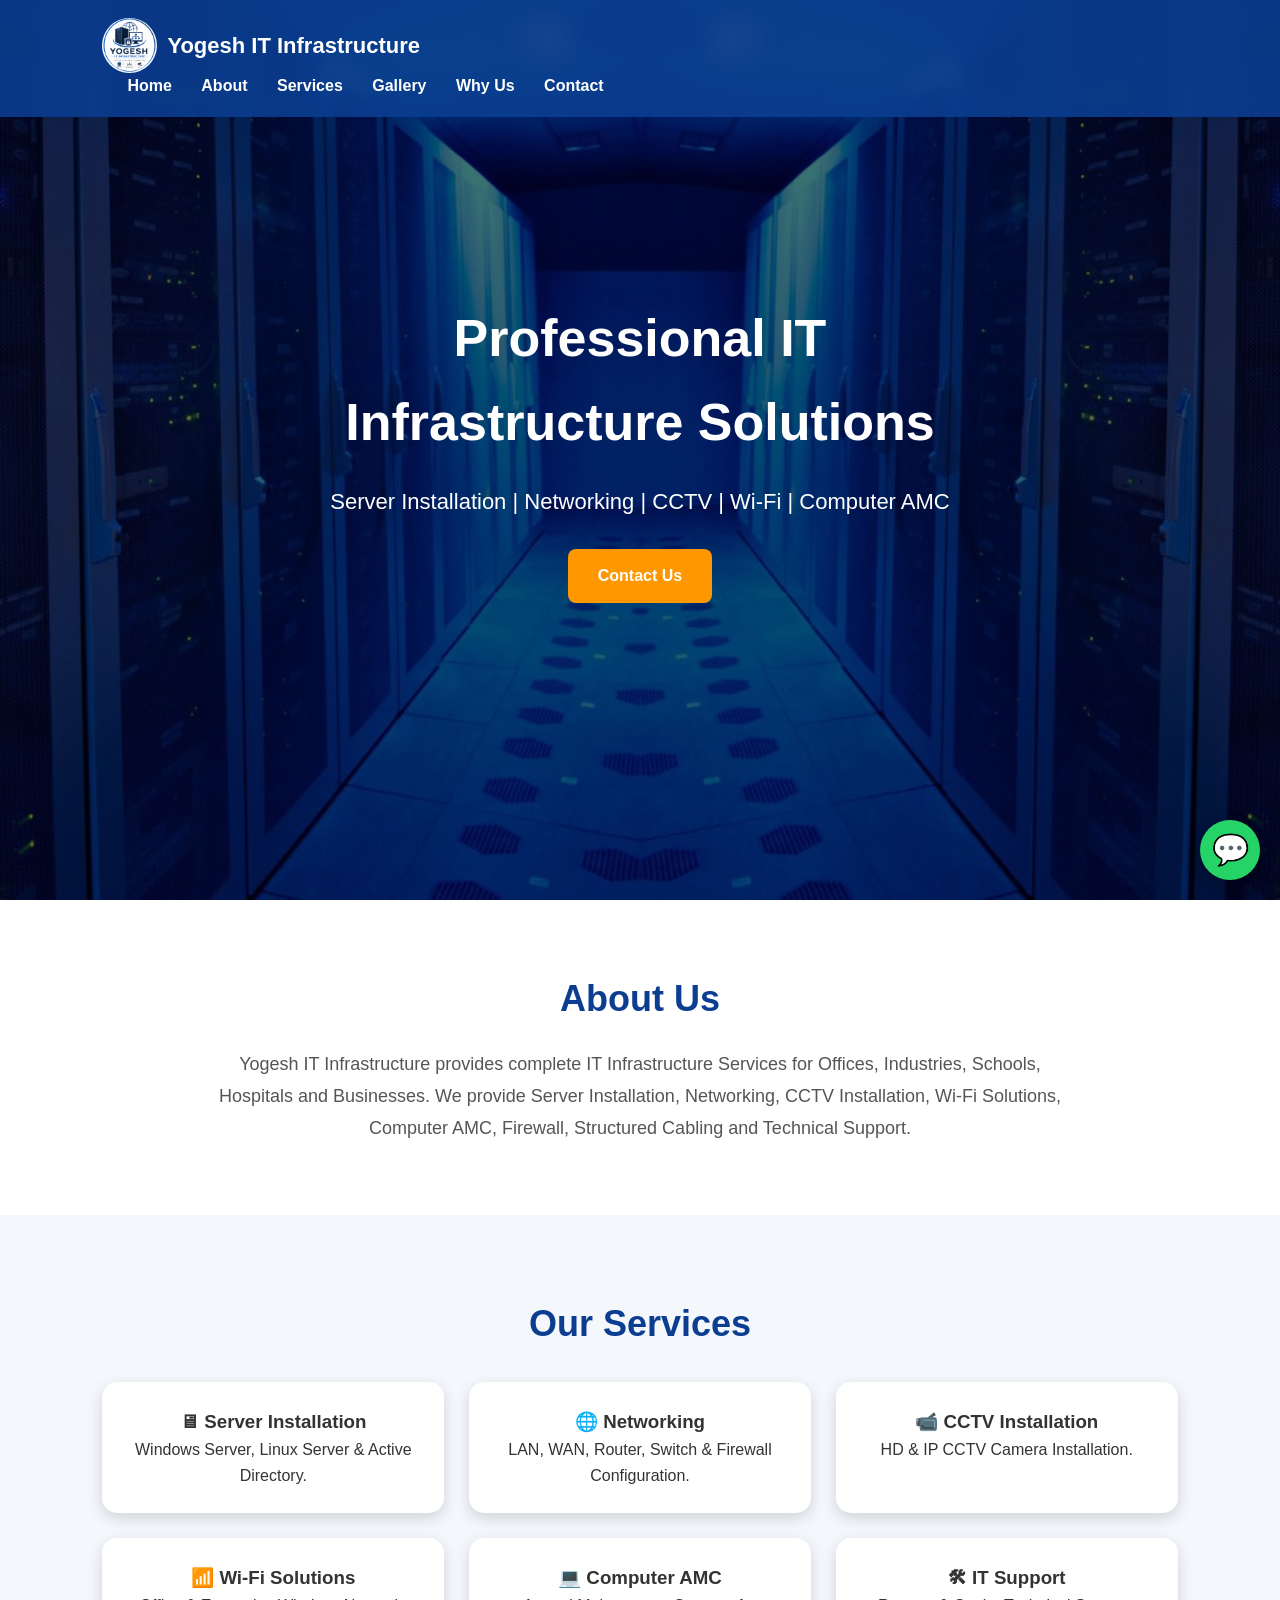
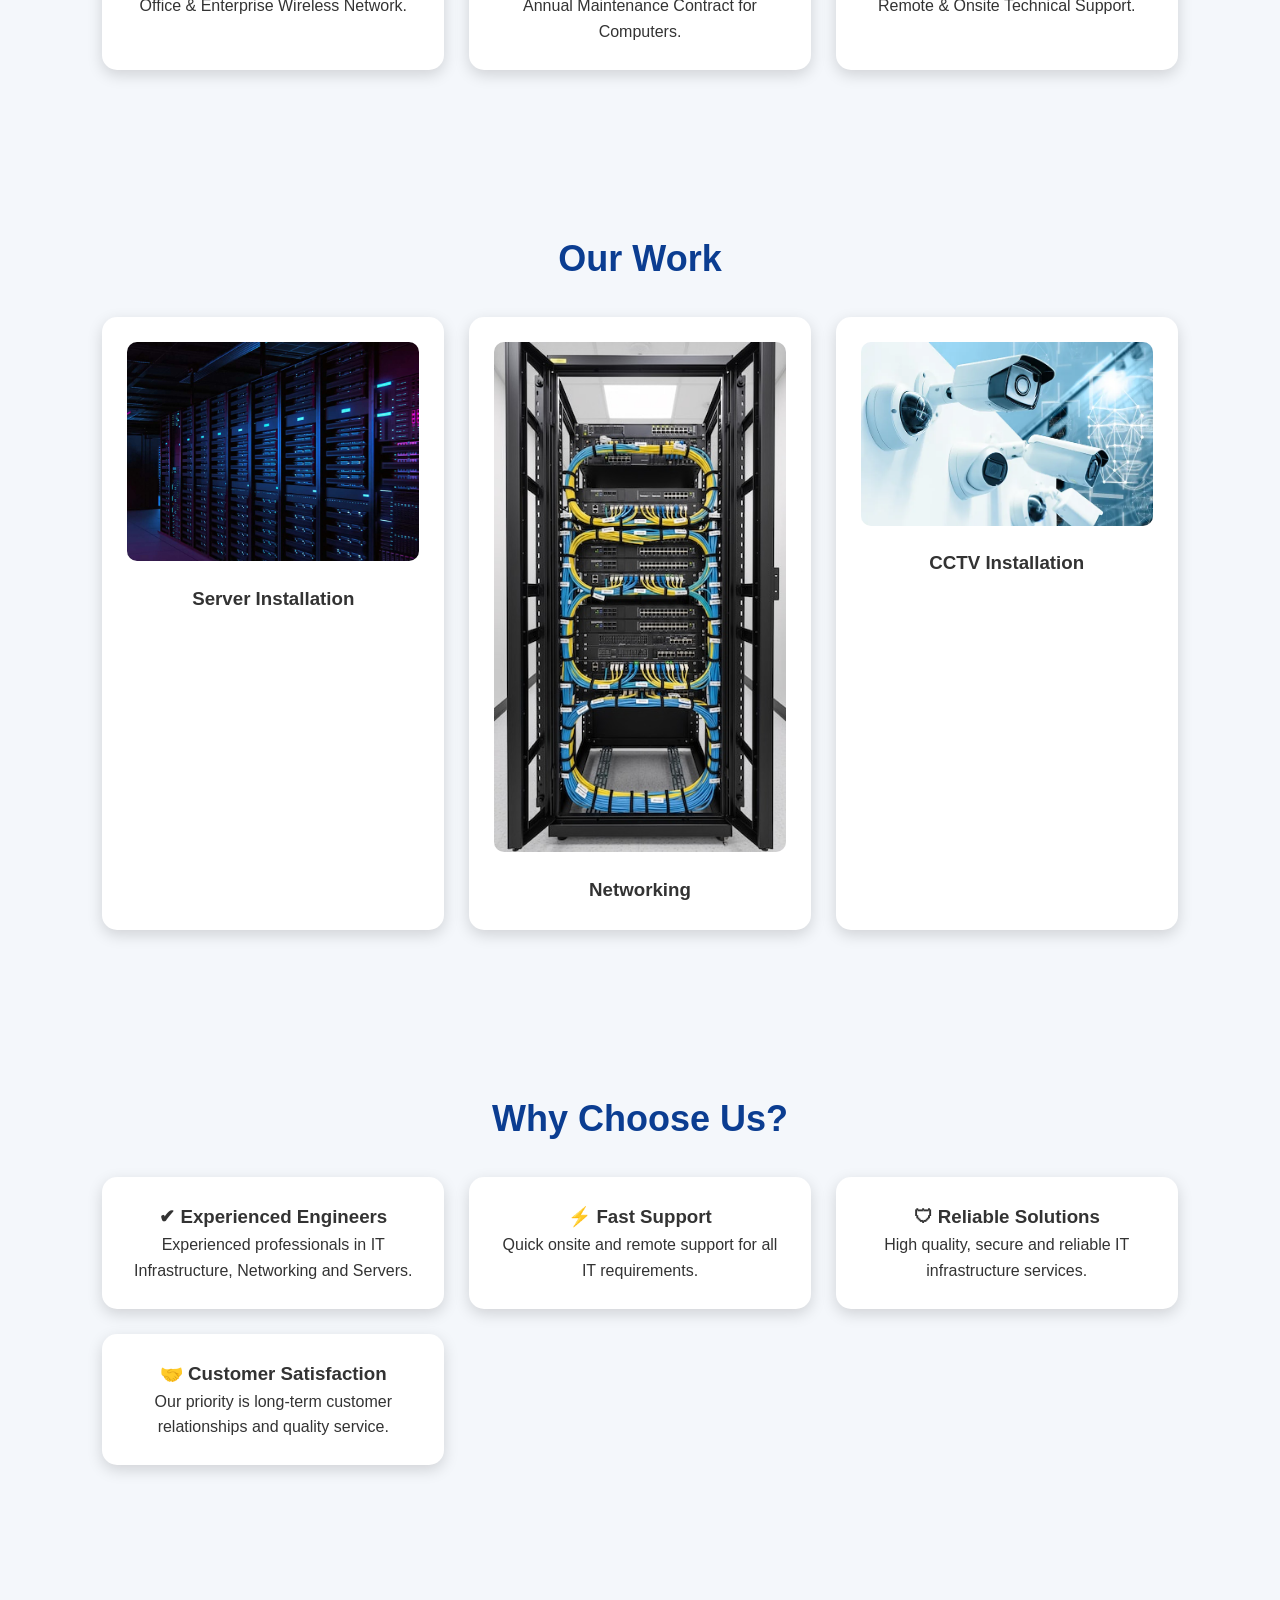
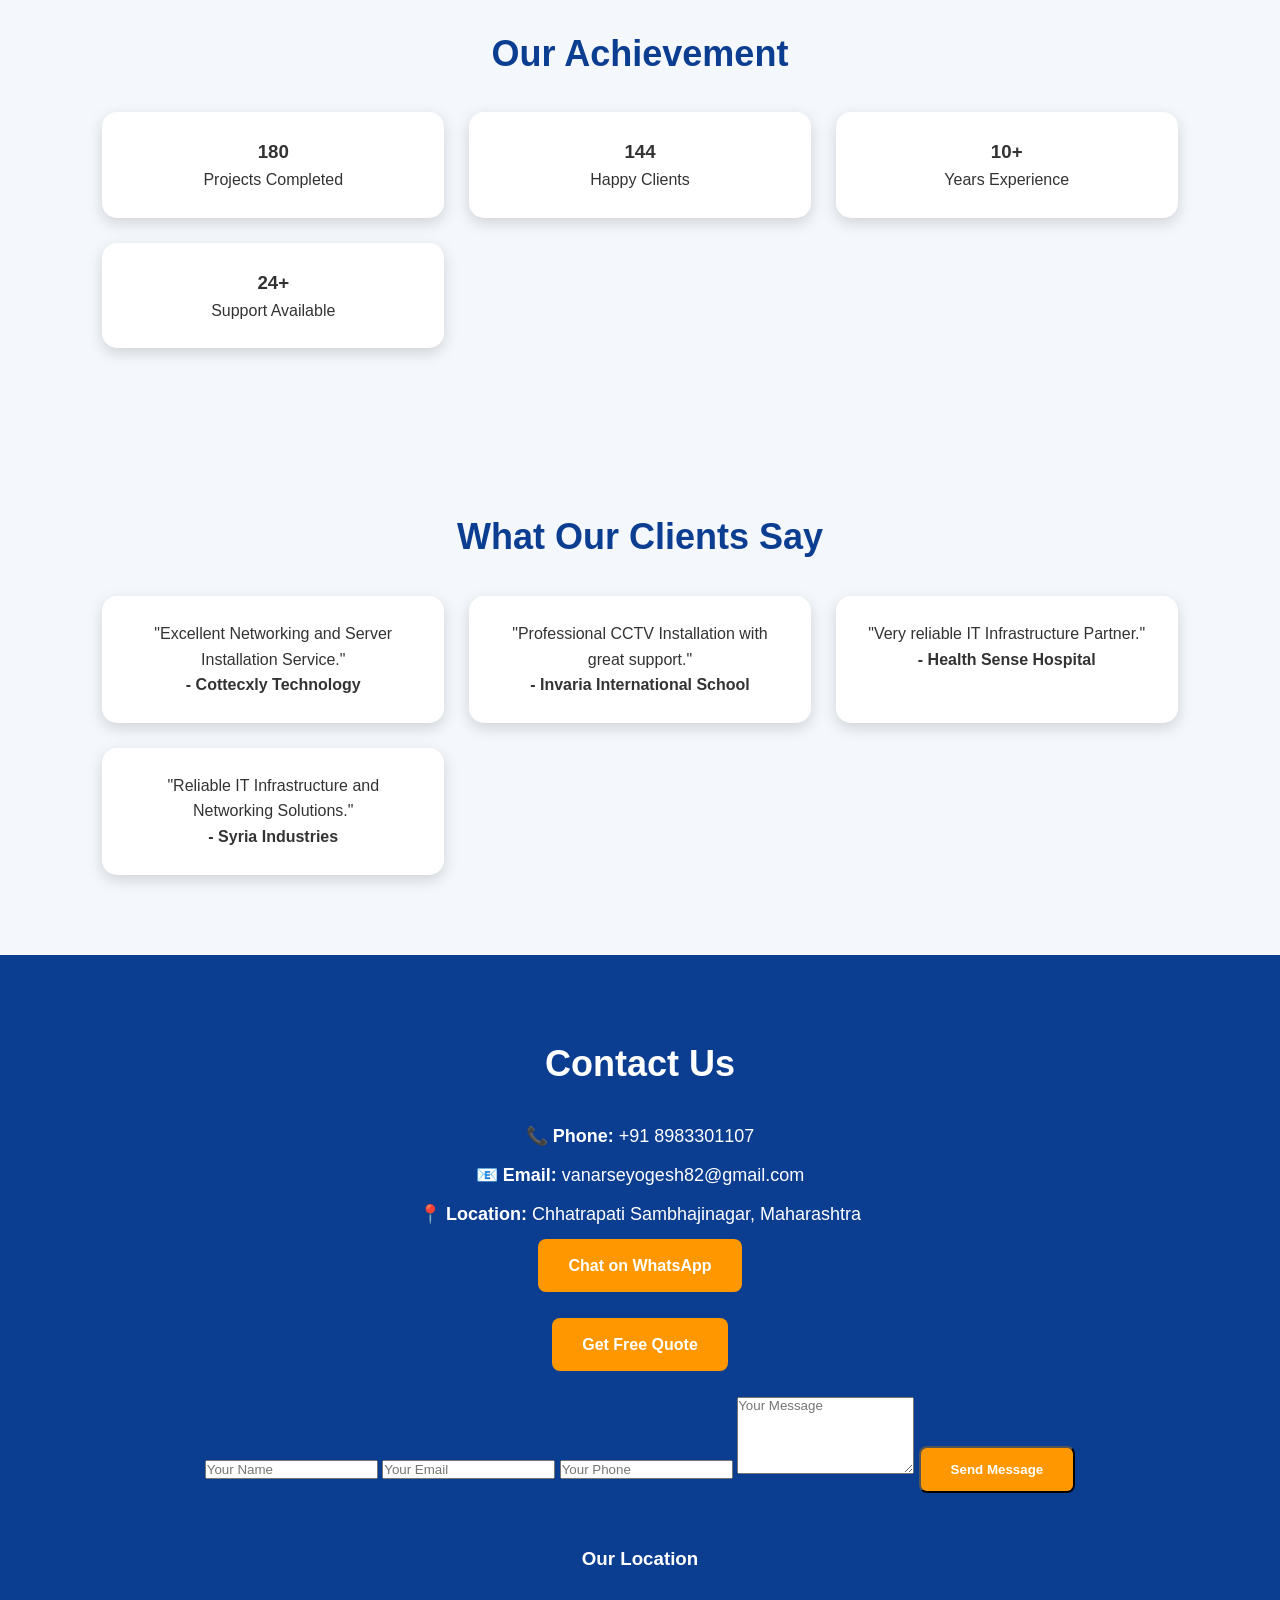
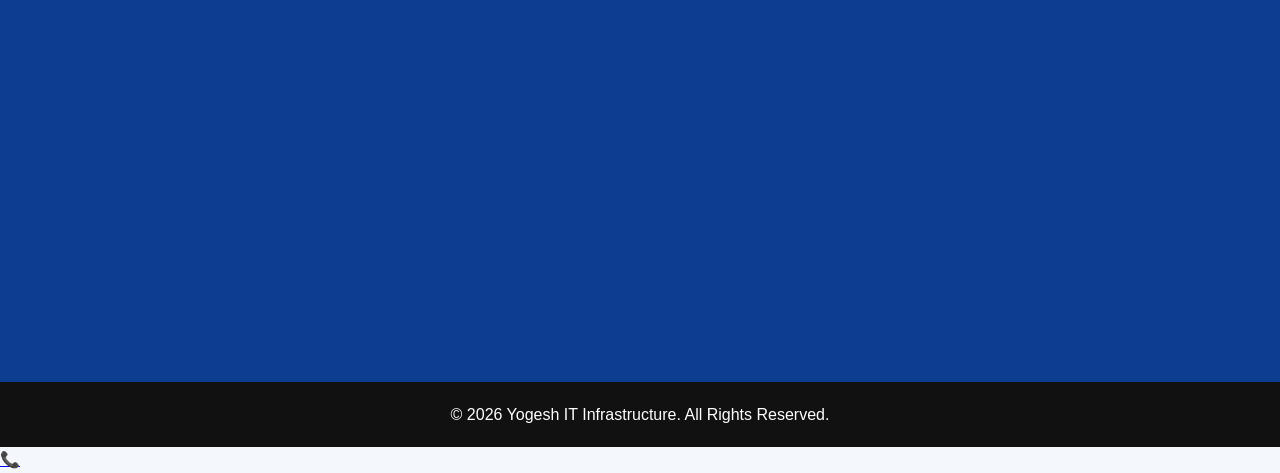
==== commit 99679a66: "Add hidden inputs for captcha and redirect URL" ====
--- a/index.html
+++ b/index.html
@@ -234,7 +234,8 @@
 <br><br>
 
 <form id="contact-form" action="https://formsubmit.co/vanarseyogesh82@gmail.com" method="POST">
-
+<input type="hidden" name="_captcha" value="false">
+<input type="hidden" name="_next" value="https://yogeshitinfra.github.io/thankyou.html">
 <input type="text" name="name" placeholder="Your Name" required>
 
 <input type="email" name="email" placeholder="Your Email" required>
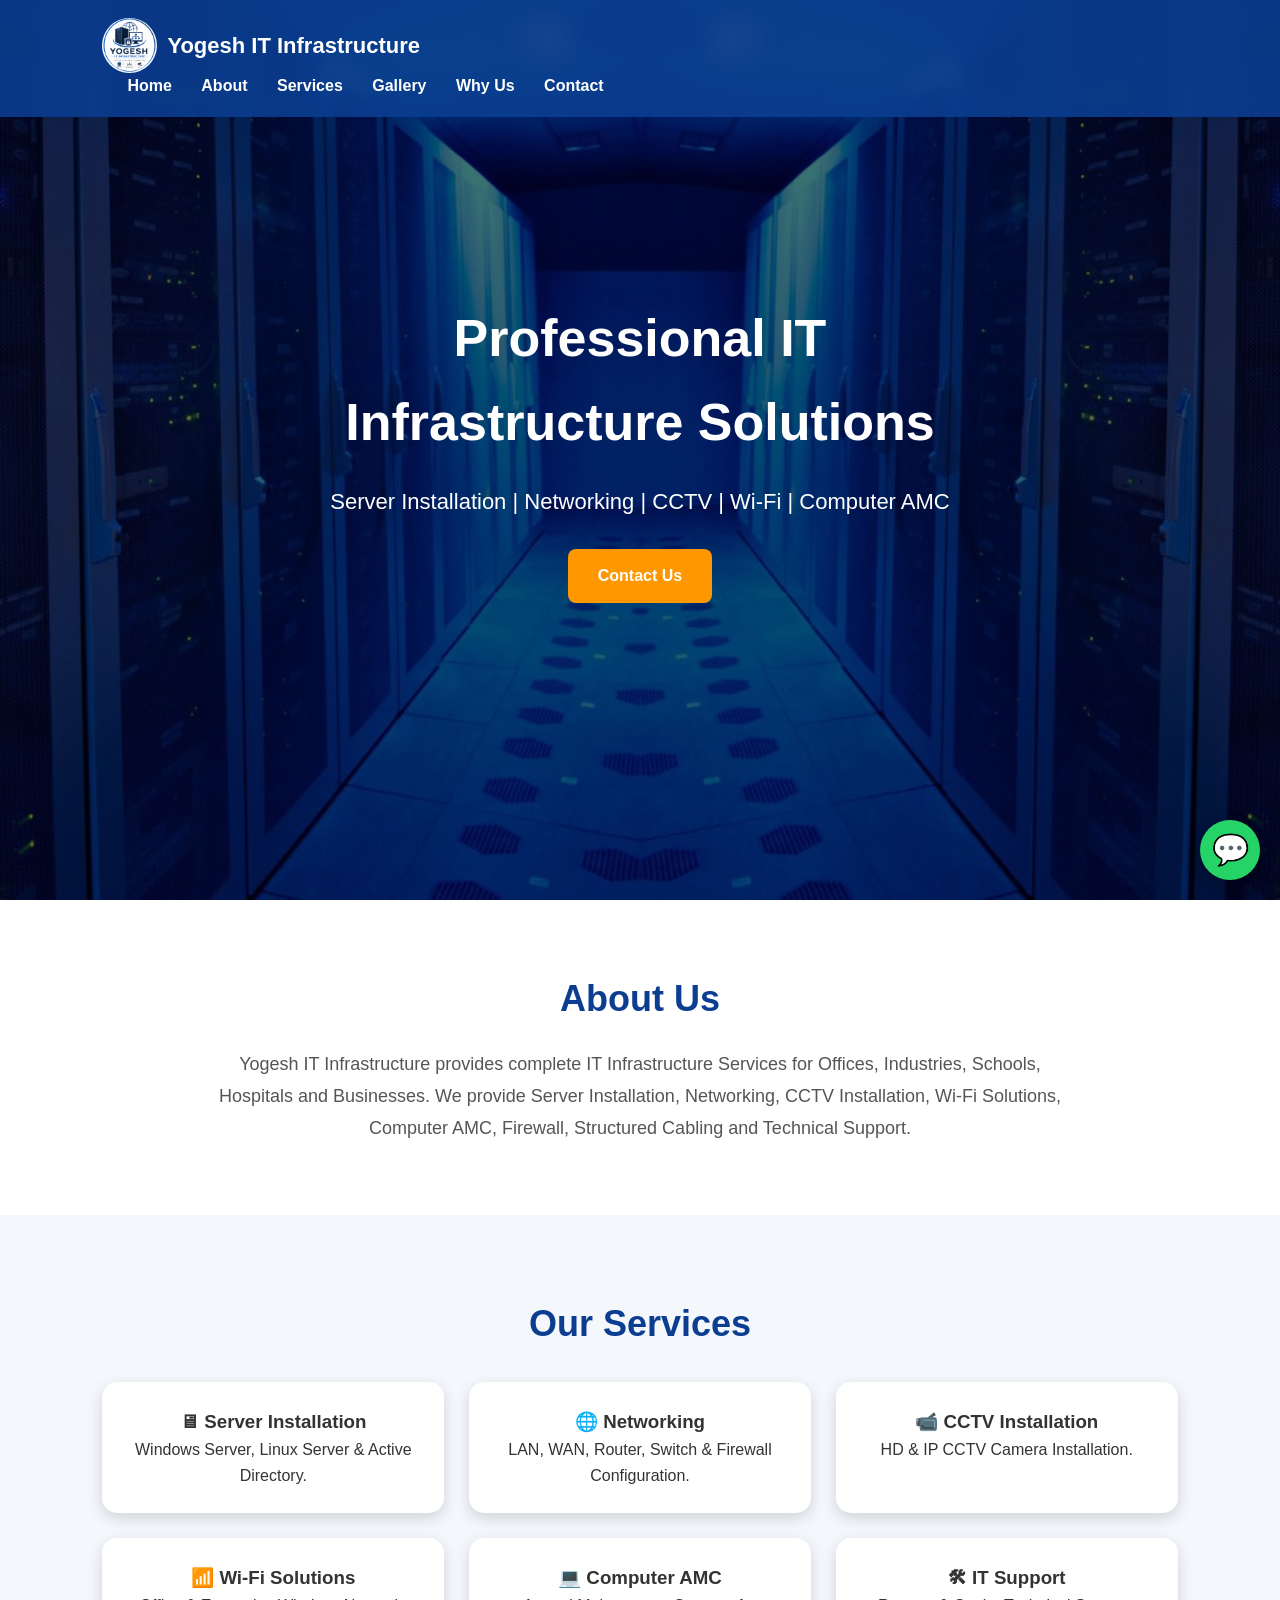
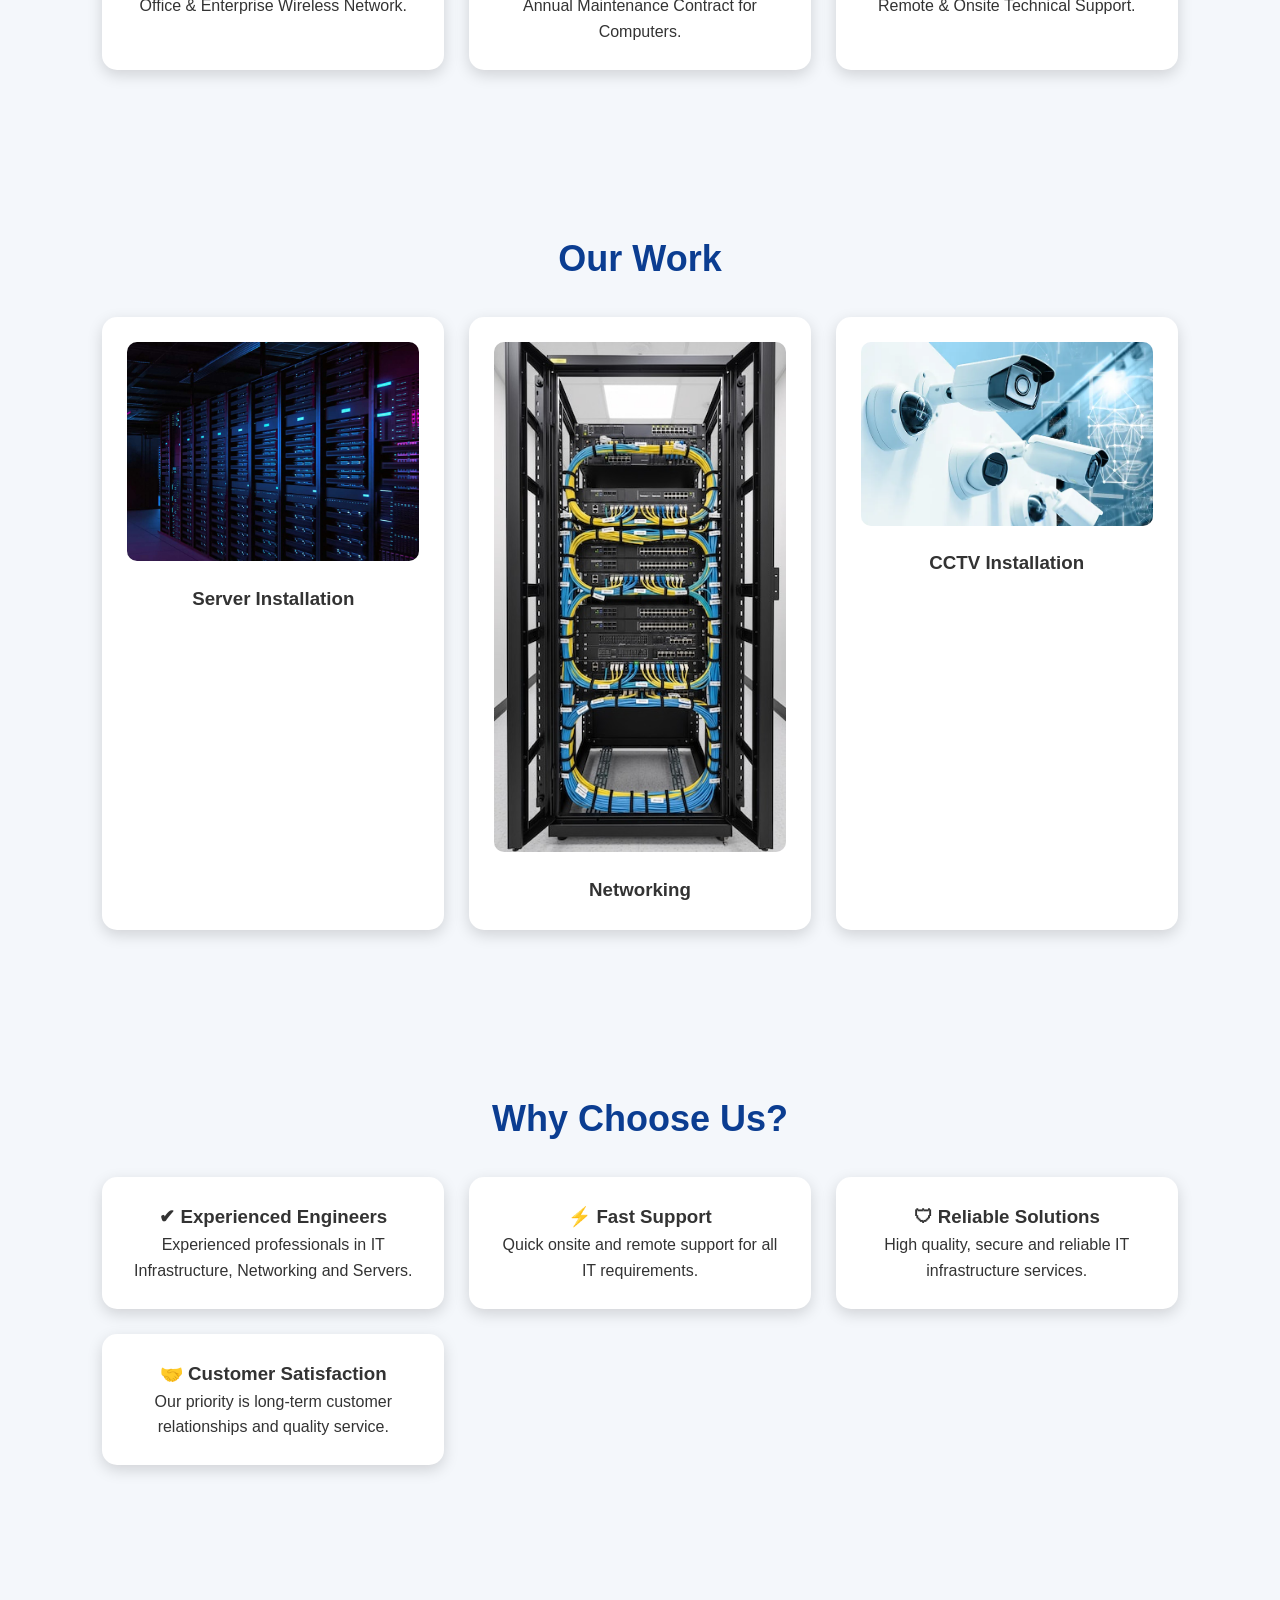
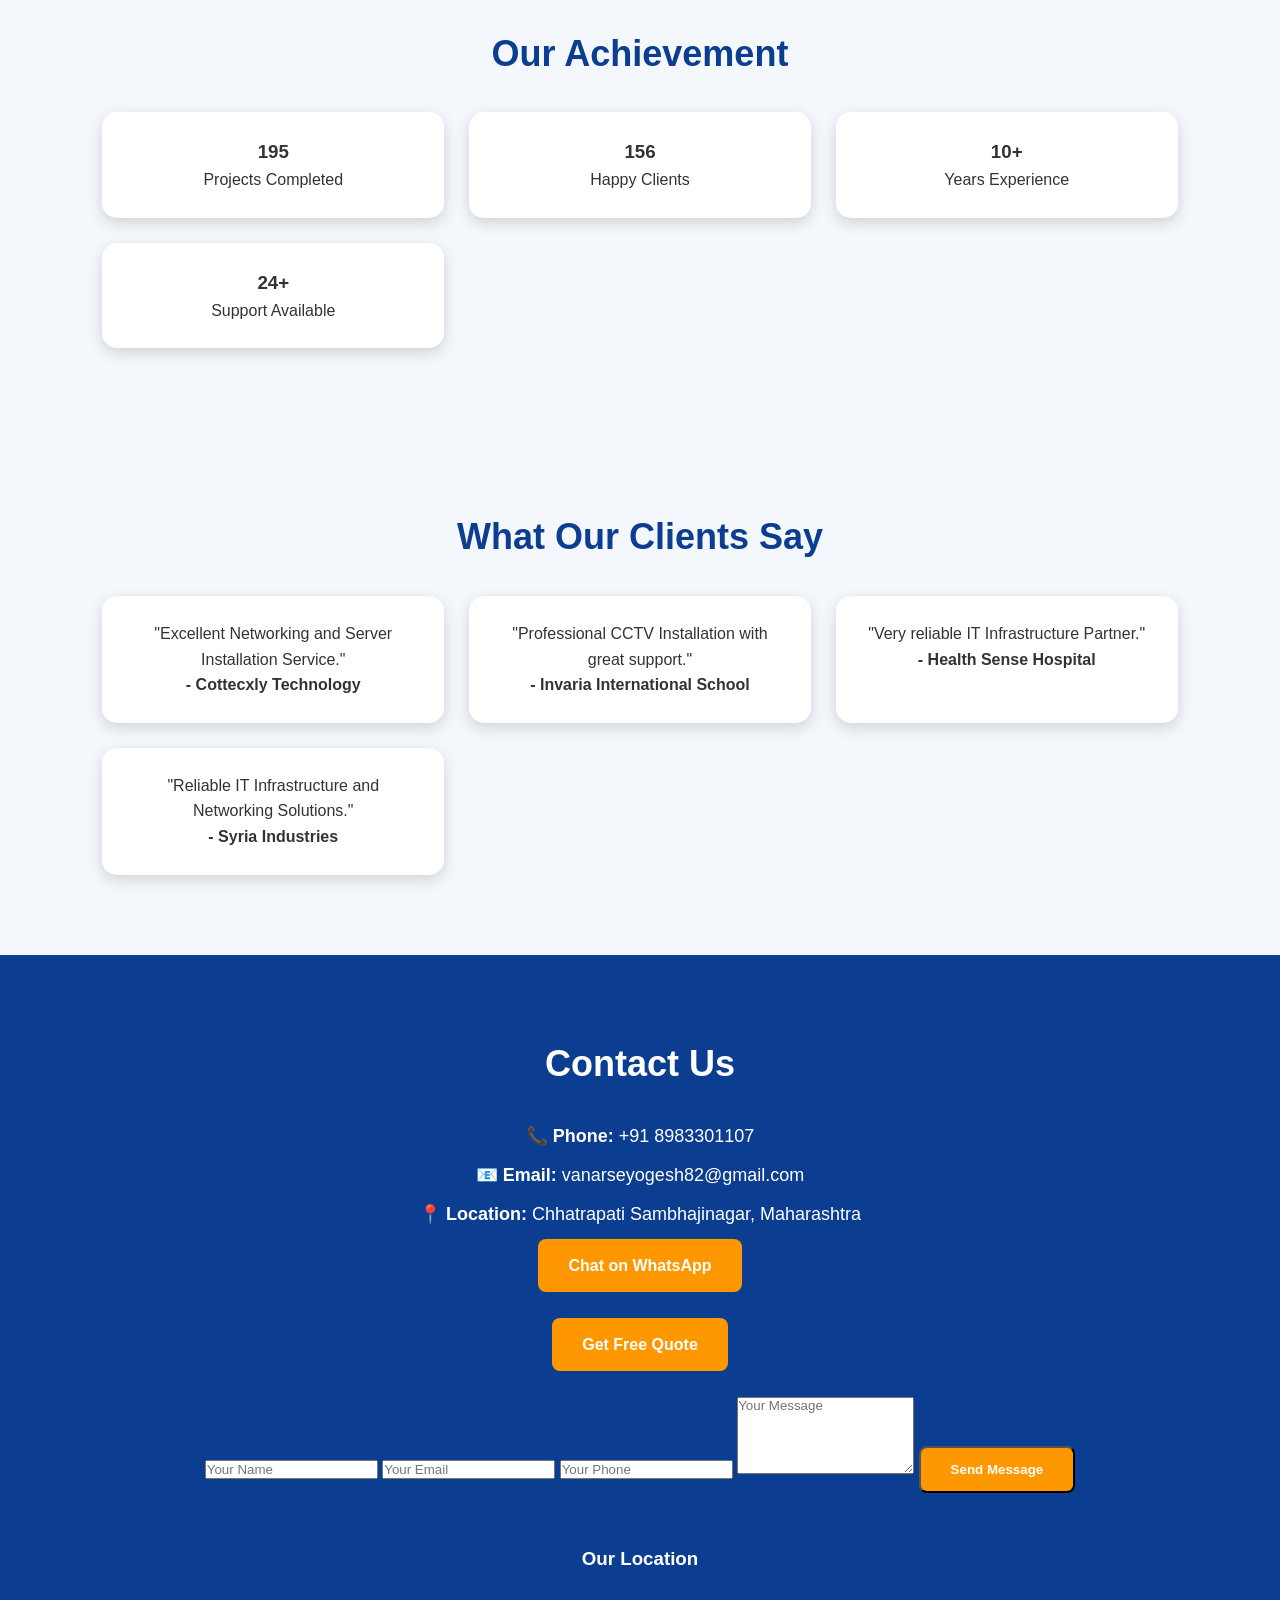
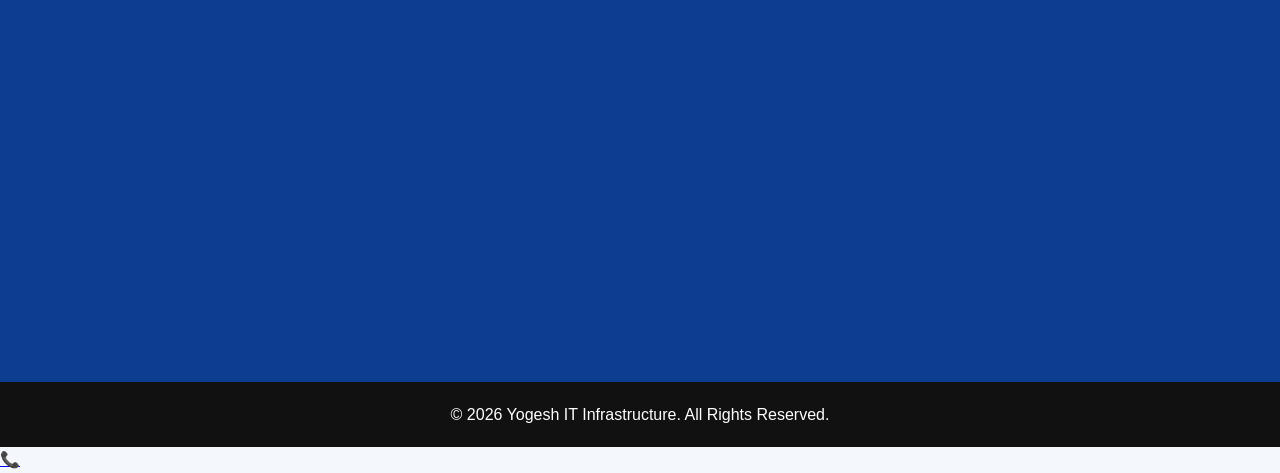
==== commit 8fc17c4a: "Update index.html" ====
--- a/index.html
+++ b/index.html
@@ -235,7 +235,7 @@
 
 <form id="contact-form" action="https://formsubmit.co/vanarseyogesh82@gmail.com" method="POST">
 <input type="hidden" name="_captcha" value="false">
-<input type="hidden" name="_next" value="https://yogeshitinfra.github.io/thankyou.html">
+<input type="hidden" name="_next" value="https://yogeshitinfra.github.io/yogesh-it-infrastructure-/thankyou.html">
 <input type="text" name="name" placeholder="Your Name" required>
 
 <input type="email" name="email" placeholder="Your Email" required>
